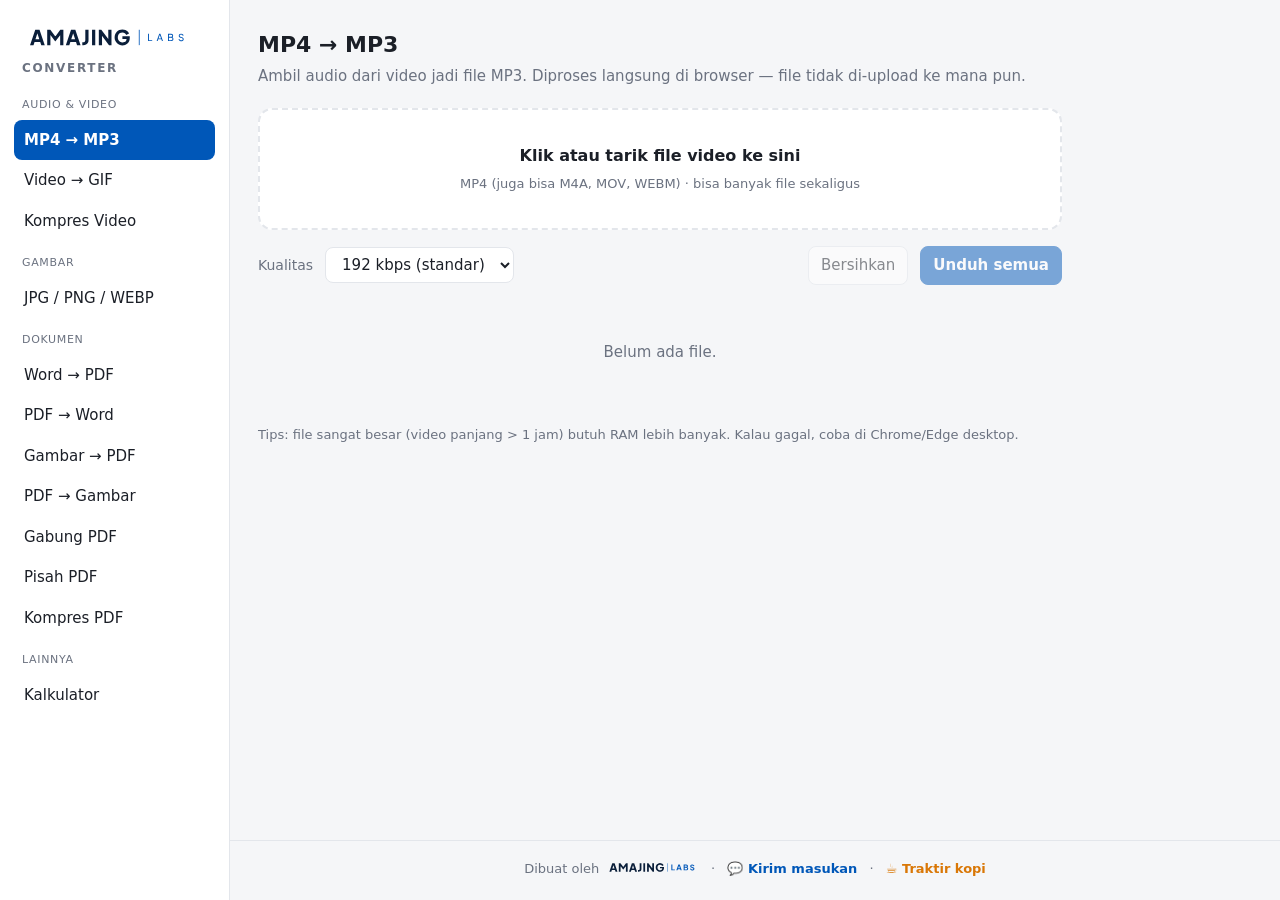
==== index.html @ 1dfc16f1 "Footer: tautan "Traktir kopi" ke Saweria Co-Authored-By: Claude Opus 5.5 <noreply@anthropic.com>" ====
<!doctype html>
<html lang="id">
<head>
<meta charset="utf-8">
<meta name="viewport" content="width=device-width, initial-scale=1">
<title>Amajing Converter</title>
<meta name="description" content="Converter file di browser: video, audio, gambar, PDF, Word, dan kalkulator. File tidak di-upload ke mana pun.">
<link rel="manifest" href="manifest.webmanifest">
<link rel="icon" href="brand/ikon.svg" type="image/svg+xml">
<link rel="icon" href="brand/favicon-32.png" sizes="32x32" type="image/png">
<link rel="apple-touch-icon" href="brand/apple-touch-icon.png">
<meta name="theme-color" content="#0B1F3A">
<meta name="mobile-web-app-capable" content="yes">
<meta name="apple-mobile-web-app-capable" content="yes">
<meta name="apple-mobile-web-app-title" content="Amajing Converter">
<meta name="apple-mobile-web-app-status-bar-style" content="black">
<script src="lib/lame.min.js"></script>
<script src="lib/gifenc.js"></script>
<style>
  :root{
    --bg:#f5f6f8; --panel:#ffffff; --ink:#1b1f27; --muted:#6b7280; --line:#e3e6eb;
    --accent:#0057B8; --accent-ink:#fff; --ok:#16a34a; --err:#dc2626; --soft:#eaf2fc;
  }
  @media (prefers-color-scheme: dark){
    :root{ --bg:#111418; --panel:#1a1e24; --ink:#e7e9ee; --muted:#9aa3b2; --line:#2a3039;
      --accent:#5AA9FF; --accent-ink:#0B1F3A; --ok:#4ade80; --err:#f87171; --soft:#1f2838; }
  }
  *{box-sizing:border-box}
  [hidden]{display:none !important}
  body{margin:0;background:var(--bg);color:var(--ink);font:15px/1.5 system-ui,-apple-system,"Segoe UI",Roboto,sans-serif}
  .app{display:grid;grid-template-columns:230px minmax(0,1fr);min-height:100vh}
  nav{background:var(--panel);border-right:1px solid var(--line);padding:20px 14px}
  .brand{display:block;margin:2px 8px 20px;text-decoration:none}
  .brand img{display:block;width:170px;height:auto}
  .brand span{display:block;margin-top:6px;font-size:12px;font-weight:600;letter-spacing:.14em;text-transform:uppercase;color:var(--muted)}
  /* logo navy di tema terang, logo putih di tema gelap */
  .logo-dark{display:none !important}
  @media (prefers-color-scheme: dark){
    .logo-light{display:none !important}
    .brand .logo-dark{display:block !important}
    .foot .logo-dark{display:inline !important}
  }
  .foot .logo-inline{height:17px;width:auto;vertical-align:-3px;margin-left:6px}
  nav .group{font-size:11px;text-transform:uppercase;letter-spacing:.06em;color:var(--muted);margin:14px 8px 6px}
  nav button{display:block;width:100%;text-align:left;border:0;background:none;color:var(--ink);
    padding:9px 10px;border-radius:8px;font:inherit;cursor:pointer}
  nav button:hover{background:var(--soft)}
  nav button.active{background:var(--accent);color:var(--accent-ink);font-weight:600}
  main{padding:28px;max-width:860px;width:100%}
  .content{display:flex;flex-direction:column;min-height:100vh;min-width:0}
  .foot{margin-top:auto;padding:18px 16px 22px;text-align:center;font-size:13px;color:var(--muted);border-top:1px solid var(--line)}
  .foot strong{color:var(--ink);font-weight:600}
  .foot .dot{margin:0 8px}
  .foot a{color:var(--accent);text-decoration:none;font-weight:600;white-space:nowrap}
  .foot a:hover{text-decoration:underline}
  .foot a.support{color:#D97706}
  .install-btn{font:inherit;font-weight:600;color:var(--accent);background:none;border:0;padding:0;cursor:pointer;white-space:nowrap}
  .install-btn:hover{text-decoration:underline}
  .install-help{max-width:420px;margin:10px auto 0;padding:10px 14px;border:1px solid var(--line);border-radius:10px;background:var(--panel);color:var(--ink);text-align:left;font-size:13px;line-height:1.5}
  h2{margin:0 0 4px;font-size:22px}
  .sub{color:var(--muted);margin:0 0 20px}
  .drop{display:block;border:2px dashed var(--line);border-radius:14px;background:var(--panel);padding:34px 20px;text-align:center;cursor:pointer;transition:.15s}
  .drop:hover,.drop.over{border-color:var(--accent);background:var(--soft)}
  .drop strong{display:block;font-size:16px;margin-bottom:4px}
  .drop span{color:var(--muted);font-size:13px}
  .opts{display:flex;flex-wrap:wrap;gap:12px;align-items:center;margin:16px 0}
  .opts label{color:var(--muted);font-size:14px}
  select,.btn{font:inherit;border-radius:8px;border:1px solid var(--line);background:var(--panel);color:var(--ink);padding:7px 12px}
  .btn{cursor:pointer;text-decoration:none;display:inline-block}
  .btn.primary{background:var(--accent);border-color:var(--accent);color:var(--accent-ink);font-weight:600}
  .btn:disabled{opacity:.5;cursor:default}
  .spacer{flex:1}
  .list{display:flex;flex-direction:column;gap:10px}
  .item{background:var(--panel);border:1px solid var(--line);border-radius:12px;padding:12px 14px}
  .row{display:flex;gap:10px;align-items:center;flex-wrap:wrap}
  .name{font-weight:600;word-break:break-all;flex:1;min-width:160px}
  .meta{color:var(--muted);font-size:13px}
  .status{font-size:13px}
  .status.ok{color:var(--ok)} .status.err{color:var(--err)}
  .bar{height:6px;background:var(--line);border-radius:4px;overflow:hidden;margin-top:8px}
  .bar i{display:block;height:100%;width:0;background:var(--accent);transition:width .2s}
  .thumb{width:56px;height:56px;object-fit:cover;border-radius:8px;background:var(--line);flex:none}
  .thumb:not([src]),.thumb[src=""]{visibility:hidden}
  .grid{display:grid;grid-template-columns:repeat(auto-fill,minmax(150px,1fr));gap:12px;margin-top:14px}
  .card{background:var(--panel);border:1px solid var(--line);border-radius:12px;padding:8px;display:flex;flex-direction:column;gap:6px}
  .card img{width:100%;aspect-ratio:3/4;object-fit:contain;background:var(--line);border-radius:6px}
  .card .row{justify-content:space-between}
  .card .btn{padding:4px 10px;font-size:13px}
  /* Word → PDF */
  .toolbar{display:flex;flex-wrap:wrap;gap:4px;background:var(--panel);border:1px solid var(--line);border-radius:10px;padding:6px;margin-bottom:12px;position:sticky;top:0;z-index:2}
  .toolbar button{font:inherit;font-size:14px;min-width:34px;height:32px;border:0;border-radius:6px;background:none;color:var(--ink);cursor:pointer}
  .toolbar button:hover{background:var(--soft)}
  .toolbar .sep{width:1px;background:var(--line);margin:4px 2px}
  .paperwrap{background:#c9ccd2;border-radius:12px;padding:20px 0;overflow-x:auto}
  .paper{background:#fff;color:#000;margin:0 auto;box-shadow:0 2px 10px rgba(0,0,0,.18);min-height:200px;outline:none;max-width:calc(100% - 24px)}
  .paper:empty::before{content:attr(data-placeholder);color:#9aa0a6}
  .doc{font-size:12pt;line-height:1.4;color:#000;word-wrap:break-word}
  .doc p{margin:0 0 8pt}
  .doc table{border-collapse:collapse;max-width:100%}
  .doc td,.doc th{vertical-align:top;padding:2pt 5pt}
  .doc td p,.doc th p{margin:0}
  .doc table:not([style]) td,.doc table:not([style]) th{border:1px solid #444} /* tabel dari .docx tak bawa garis */
  .doc img{max-width:100%;height:auto}
  .doc .pagebreak{break-after:page;height:0;border-top:2px dashed #9aa0a6;margin:14px 0;position:relative}
  .doc .pagebreak::after{content:'pemisah halaman';position:absolute;top:-9px;left:50%;transform:translateX(-50%);background:#fff;color:#9aa0a6;font:11px system-ui;padding:0 6px}
  #printRoot{display:none}
  @media print{
    body > *:not(#printRoot){display:none !important}
    body{background:#fff !important}
    #printRoot{display:block}
    #printRoot .pagebreak{border:0;margin:0}
    #printRoot .pagebreak::after{display:none}
  }
  /* Kalkulator */
  .calc-wrap{display:flex;flex-wrap:wrap;gap:20px;align-items:flex-start}
  .calc{width:100%;max-width:380px;background:var(--panel);border:1px solid var(--line);border-radius:18px;padding:16px}
  .calc-screen{background:var(--bg);border-radius:12px;padding:14px 16px;margin-bottom:14px;text-align:right;min-height:104px;display:flex;flex-direction:column;justify-content:flex-end;overflow:hidden}
  .calc-expr{color:var(--muted);font-size:17px;min-height:24px;word-break:break-all}
  .calc-res{font-size:40px;font-weight:600;line-height:1.15;word-break:break-all;font-variant-numeric:tabular-nums}
  .calc-res.err{font-size:20px;color:var(--err)}
  .calc-keys{display:grid;grid-template-columns:repeat(4,1fr);gap:8px}
  .calc-keys button{font:inherit;font-size:22px;height:62px;border-radius:12px;border:1px solid var(--line);background:var(--panel);color:var(--ink);cursor:pointer;transition:background .1s}
  .calc-keys button:hover{background:var(--soft)}
  .calc-keys button:active{transform:scale(.97)}
  .calc-keys .op{color:var(--accent);font-weight:600;background:var(--soft)}
  .calc-keys .fn{color:var(--muted)}
  .calc-keys .eq{background:var(--accent);color:var(--accent-ink);border-color:var(--accent);font-weight:700}
  .calc-hist{flex:1;min-width:220px;max-width:380px}
  .calc-hist h3{font-size:14px;margin:4px 0 8px;color:var(--muted);font-weight:600;display:flex;justify-content:space-between;align-items:center}
  .calc-hist ul{list-style:none;margin:0;padding:0;display:flex;flex-direction:column;gap:6px}
  .calc-hist li button{width:100%;text-align:right;font:inherit;background:var(--panel);border:1px solid var(--line);border-radius:10px;padding:8px 12px;color:var(--ink);cursor:pointer}
  .calc-hist li button:hover{background:var(--soft)}
  .calc-hist li small{display:block;color:var(--muted);font-size:12px}
  .num{font:inherit;border:1px solid var(--line);border-radius:8px;padding:7px 8px;background:var(--panel);color:var(--ink);width:80px}
  input[type=range]{accent-color:var(--accent);width:120px}
  audio{width:100%;margin-top:8px;height:36px}
  .note{color:var(--muted);font-size:13px;margin-top:22px}
  .empty{color:var(--muted);text-align:center;padding:40px 0}
  @media (max-width:700px){
    .app{grid-template-columns:minmax(0,1fr)}
    nav{border-right:0;border-bottom:1px solid var(--line);padding:14px 16px}
    nav .group{display:none}
    nav .tools{display:flex;gap:6px;overflow-x:auto}
    nav button{width:auto;white-space:nowrap}
    main{padding:20px 16px}
  }
</style>
</head>
<body>
<div class="app">
  <nav>
    <h1 style="margin:0"><a class="brand" href="#" title="Amajing Converter">
      <img class="logo-light" src="brand/logo.svg" alt="Amajing Labs">
      <img class="logo-dark" src="brand/logo-gelap.svg" alt="Amajing Labs">
      <span>Converter</span>
    </a></h1>
    <div class="tools" id="toolNav"></div>
  </nav>
  <div class="content">
    <main id="view"></main>
    <footer class="foot">
      Dibuat oleh<img class="logo-inline logo-light" src="brand/logo-kecil.svg" alt="Amajing Labs"><img class="logo-inline logo-dark" src="brand/logo-kecil-gelap.svg" alt="Amajing Labs">
      <span class="dot">·</span>
      <a href="https://forms.gle/fZAtNMCwKqhQhgpKA" target="_blank" rel="noopener">💬 Kirim masukan</a>
      <span class="dot">·</span>
      <a class="support" href="https://saweria.co/amajinglabs" target="_blank" rel="noopener">☕ Traktir kopi</a>
      <span class="install-wrap" id="installWrap" hidden>
        <span class="dot">·</span>
        <button type="button" class="install-btn" id="installBtn">📲 Instal aplikasi</button>
      </span>
      <div class="install-help" id="installHelp" hidden></div>
    </footer>
  </div>
</div>

<script>
/* ============================================================
   Registry converter — tambah converter baru di array TOOLS.
   Tiap tool: { id, name, group, render(el) }
   ============================================================ */
const TOOLS = [
  { id: 'mp4-mp3', name: 'MP4 → MP3', group: 'Audio & Video', render: renderMp4ToMp3 },
  { id: 'video-gif', name: 'Video → GIF', group: 'Audio & Video', render: renderVideoToGif },
  { id: 'kompres-video', name: 'Kompres Video', group: 'Audio & Video', render: renderVideoCompress },
  { id: 'gambar', name: 'JPG / PNG / WEBP', group: 'Gambar', render: renderImageConvert },
  { id: 'word-pdf', name: 'Word → PDF', group: 'Dokumen', render: renderWordToPdf },
  { id: 'pdf-word', name: 'PDF → Word', group: 'Dokumen', render: renderPdfToWord },
  { id: 'gambar-pdf', name: 'Gambar → PDF', group: 'Dokumen', render: renderImageToPdf },
  { id: 'pdf-gambar', name: 'PDF → Gambar', group: 'Dokumen', render: renderPdfToImage },
  { id: 'gabung-pdf', name: 'Gabung PDF', group: 'Dokumen', render: renderMergePdf },
  { id: 'pisah-pdf', name: 'Pisah PDF', group: 'Dokumen', render: renderSplitPdf },
  { id: 'kompres-pdf', name: 'Kompres PDF', group: 'Dokumen', render: renderCompressPdf },
  { id: 'kalkulator', name: 'Kalkulator', group: 'Lainnya', render: renderCalculator },
];

const nav = document.getElementById('toolNav');
const view = document.getElementById('view');

function openTool(id){
  const t = TOOLS.find(x => x.id === id) || TOOLS[0];
  nav.querySelectorAll('button').forEach(b => b.classList.toggle('active', b.dataset.id === t.id));
  // di HP menu alat berupa baris geser → geser ke alat yang aktif
  const act = nav.querySelector('button.active');
  if (act && nav.scrollWidth > nav.clientWidth) nav.scrollLeft = act.offsetLeft - (nav.clientWidth - act.offsetWidth) / 2;
  view.innerHTML = '';
  t.render(view);
  try { location.hash = t.id; } catch(e){}
}
let lastGroup = null;
TOOLS.forEach(t => {
  if (t.group !== lastGroup){
    const g = document.createElement('div');
    g.className = 'group'; g.textContent = t.group;
    nav.appendChild(g); lastGroup = t.group;
  }
  const b = document.createElement('button');
  b.textContent = t.name; b.dataset.id = t.id;
  b.onclick = () => openTool(t.id);
  nav.appendChild(b);
});

/* ---------- util ---------- */
const fmtSize = n => n < 1048576 ? (n/1024).toFixed(0)+' KB' : (n/1048576).toFixed(1)+' MB';
const fmtTime = s => { s = Math.round(s); return Math.floor(s/60)+':'+String(s%60).padStart(2,'0'); };
const tick = () => new Promise(r => setTimeout(r, 0));
const esc = s => s.replace(/[&<>"]/g, c => ({'&':'&amp;','<':'&lt;','>':'&gt;','"':'&quot;'}[c]));

function floatToInt16(f){
  const out = new Int16Array(f.length);
  for (let i = 0; i < f.length; i++){
    const s = Math.max(-1, Math.min(1, f[i]));
    out[i] = s < 0 ? s * 0x8000 : s * 0x7FFF;
  }
  return out;
}

/* ============================================================
   MP4 → MP3  (semua proses di browser, file tidak di-upload)
   ============================================================ */
async function videoToMp3(file, kbps, onProgress){
  const data = await file.arrayBuffer();
  const Ctx = window.AudioContext || window.webkitAudioContext;
  const ctx = new Ctx({ sampleRate: 44100 });
  let audio;
  try { audio = await ctx.decodeAudioData(data); }
  catch(e){ throw new Error('Tidak bisa membaca audio (video tanpa suara atau codec tidak didukung).'); }
  finally { ctx.close(); }

  const channels = Math.min(2, audio.numberOfChannels);
  const enc = new lamejs.Mp3Encoder(channels, audio.sampleRate, kbps);
  const L = floatToInt16(audio.getChannelData(0));
  const R = channels === 2 ? floatToInt16(audio.getChannelData(1)) : null;
  const BLOCK = 1152, parts = [];

  for (let i = 0; i < L.length; i += BLOCK){
    const buf = R ? enc.encodeBuffer(L.subarray(i, i+BLOCK), R.subarray(i, i+BLOCK))
                  : enc.encodeBuffer(L.subarray(i, i+BLOCK));
    if (buf.length) parts.push(new Uint8Array(buf));
    if ((i / BLOCK) % 300 === 0){ onProgress(i / L.length); await tick(); }
  }
  const end = enc.flush();
  if (end.length) parts.push(new Uint8Array(end));
  onProgress(1);
  return { blob: new Blob(parts, { type: 'audio/mpeg' }), duration: audio.duration };
}

function renderMp4ToMp3(el){
  el.innerHTML = `
    <h2>MP4 → MP3</h2>
    <p class="sub">Ambil audio dari video jadi file MP3. Diproses langsung di browser — file tidak di-upload ke mana pun.</p>
    <label class="drop" id="drop">
      <input type="file" id="pick" accept="video/*,.mp4,.m4a,.mov,.webm" multiple hidden>
      <strong>Klik atau tarik file video ke sini</strong>
      <span>MP4 (juga bisa M4A, MOV, WEBM) · bisa banyak file sekaligus</span>
    </label>
    <div class="opts">
      <label for="kbps">Kualitas</label>
      <select id="kbps">
        <option value="128">128 kbps (kecil)</option>
        <option value="192" selected>192 kbps (standar)</option>
        <option value="256">256 kbps</option>
        <option value="320">320 kbps (terbaik)</option>
      </select>
      <span class="spacer"></span>
      <button class="btn" id="clear" disabled>Bersihkan</button>
      <button class="btn primary" id="all" disabled>Unduh semua</button>
    </div>
    <div class="list" id="list"><div class="empty">Belum ada file.</div></div>
    <p class="note">Tips: file sangat besar (video panjang &gt; 1 jam) butuh RAM lebih banyak. Kalau gagal, coba di Chrome/Edge desktop.</p>`;

  const $ = s => el.querySelector(s);
  const drop = $('#drop'), pick = $('#pick'), list = $('#list');
  const results = []; // {name, url}
  let queue = Promise.resolve();

  const refreshButtons = () => {
    $('#all').disabled = results.length === 0;
    $('#clear').disabled = list.querySelector('.item') === null;
  };

  function addFiles(files){
    const kbps = +$('#kbps').value;
    if (list.querySelector('.empty')) list.innerHTML = '';
    for (const f of files){
      const outName = f.name.replace(/\.[^.]+$/, '') + '.mp3';
      const item = document.createElement('div');
      item.className = 'item';
      item.innerHTML = `
        <div class="row">
          <div class="name">${esc(f.name)}</div>
          <span class="meta">${fmtSize(f.size)}</span>
          <span class="status">Menunggu…</span>
        </div>
        <div class="bar"><i></i></div>`;
      list.appendChild(item);
      const status = item.querySelector('.status'), bar = item.querySelector('.bar i');

      queue = queue.then(async () => {
        status.textContent = 'Memproses…';
        try {
          const { blob, duration } = await videoToMp3(f, kbps, p => {
            bar.style.width = (p*100).toFixed(1) + '%';
            status.textContent = 'Memproses… ' + Math.round(p*100) + '%';
          });
          const url = URL.createObjectURL(blob);
          results.push({ name: outName, url });
          item.querySelector('.bar').remove();
          status.className = 'status ok';
          status.textContent = '✓ Selesai';
          item.querySelector('.meta').textContent = fmtTime(duration) + ' · ' + fmtSize(blob.size);
          const a = document.createElement('a');
          a.className = 'btn primary'; a.href = url; a.download = outName; a.textContent = 'Unduh MP3';
          item.querySelector('.row').appendChild(a);
          const player = document.createElement('audio');
          player.controls = true; player.src = url; player.preload = 'none';
          item.appendChild(player);
        } catch(e){
          status.className = 'status err';
          status.textContent = '✗ ' + e.message;
          bar.parentElement.remove();
        }
        refreshButtons();
      });
    }
    refreshButtons();
  }

  pick.onchange = () => { addFiles(pick.files); pick.value = ''; };
  ['dragenter','dragover'].forEach(ev => drop.addEventListener(ev, e => { e.preventDefault(); drop.classList.add('over'); }));
  ['dragleave','drop'].forEach(ev => drop.addEventListener(ev, e => { e.preventDefault(); drop.classList.remove('over'); }));
  drop.addEventListener('drop', e => addFiles(e.dataTransfer.files));

  $('#all').onclick = async () => {
    for (const r of results){
      const a = document.createElement('a'); a.href = r.url; a.download = r.name;
      document.body.appendChild(a); a.click(); a.remove();
      await new Promise(res => setTimeout(res, 400));
    }
  };
  $('#clear').onclick = () => {
    results.forEach(r => URL.revokeObjectURL(r.url));
    results.length = 0;
    list.innerHTML = '<div class="empty">Belum ada file.</div>';
    refreshButtons();
  };
}

/* ============================================================
   Video → GIF  (ambil frame lewat <video> + canvas, encode pakai gifenc)
   ============================================================ */
function renderVideoToGif(el){
  el.innerHTML = `
    <h2>Video → GIF</h2>
    <p class="sub">Potong bagian video lalu jadikan GIF animasi. Diproses di browser — tidak di-upload.</p>
    <label class="drop" id="drop">
      <input type="file" id="pick" accept="video/*" hidden>
      <strong>Klik atau tarik satu video ke sini</strong>
      <span>MP4, WEBM, MOV · paling pas untuk potongan pendek (≤ 15 detik)</span>
    </label>
    <div id="editor" hidden>
      <video id="vid" controls muted playsinline style="width:100%;max-height:360px;background:#000;border-radius:12px;margin-top:16px"></video>
      <div class="meta" id="vinfo"></div>
      <div class="opts">
        <label for="start">Mulai</label>
        <input type="number" id="start" min="0" step="0.1" value="0" class="num">
        <button class="btn" id="setStart" title="Ambil dari posisi video sekarang">⏱ dari video</button>
        <label for="end">Selesai</label>
        <input type="number" id="end" min="0" step="0.1" value="5" class="num">
        <button class="btn" id="setEnd" title="Ambil dari posisi video sekarang">⏱ dari video</button>
        <span class="meta" id="durInfo"></span>
      </div>
      <div class="opts">
        <label for="fps">FPS</label>
        <select id="fps">
          <option value="8">8</option>
          <option value="10">10</option>
          <option value="12" selected>12</option>
          <option value="15">15</option>
          <option value="20">20</option>
        </select>
        <label for="width">Lebar</label>
        <select id="width">
          <option value="240">240 px</option>
          <option value="320">320 px</option>
          <option value="480" selected>480 px</option>
          <option value="640">640 px</option>
          <option value="800">800 px</option>
        </select>
        <label for="loop">Ulang</label>
        <select id="loop">
          <option value="0" selected>Terus-menerus</option>
          <option value="-1">Sekali saja</option>
        </select>
        <span class="spacer"></span>
        <button class="btn primary" id="make">Buat GIF</button>
        <button class="btn" id="cancel" hidden>Batal</button>
      </div>
      <div class="bar" id="bar" hidden><i></i></div>
      <div id="out"></div>
    </div>
    <p class="note">Ukuran GIF cepat membesar: makin panjang durasi, makin tinggi FPS, dan makin lebar gambar, makin besar file-nya. Untuk dibagikan di chat, 3–8 detik di 480 px / 12 FPS biasanya pas.</p>`;

  const $ = s => el.querySelector(s);
  const drop = $('#drop'), pick = $('#pick'), vid = $('#vid'), out = $('#out');
  let srcUrl = null, gifUrl = null, cancelled = false, srcName = 'video';
  const MAX_FRAMES = 600;

  const estimate = () => {
    const d = Math.max(0, +$('#end').value - +$('#start').value);
    const frames = Math.ceil(d * +$('#fps').value);
    $('#durInfo').textContent = `${d.toFixed(1)} dtk · ${frames} frame` + (frames > MAX_FRAMES ? ' (terlalu banyak!)' : '');
  };

  function loadVideo(file){
    if (!file || !file.type.startsWith('video/')) return;
    if (srcUrl) URL.revokeObjectURL(srcUrl);
    srcUrl = URL.createObjectURL(file);
    srcName = file.name.replace(/\.[^.]+$/, '');
    vid.src = srcUrl;
    out.innerHTML = '';
    $('#editor').hidden = false;
    vid.onloadedmetadata = () => {
      $('#vinfo').textContent = `${file.name} · ${vid.videoWidth}×${vid.videoHeight} · ${fmtTime(vid.duration)}`;
      $('#start').value = 0;
      $('#end').value = Math.min(5, vid.duration).toFixed(1);
      $('#start').max = $('#end').max = vid.duration.toFixed(1);
      estimate();
    };
    vid.onerror = () => { $('#vinfo').innerHTML = '<span class="status err">✗ Video tidak bisa diputar di browser ini.</span>'; };
  }

  const seek = t => new Promise((res, rej) => {
    const ok = () => { vid.removeEventListener('seeked', ok); res(); };
    vid.addEventListener('seeked', ok);
    vid.currentTime = t;
    setTimeout(() => { vid.removeEventListener('seeked', ok); res(); }, 3000); // jaga-jaga
  });

  async function makeGif(){
    const start = Math.max(0, +$('#start').value);
    const end = Math.min(vid.duration, +$('#end').value);
    const fps = +$('#fps').value;
    if (!(end > start)){ out.innerHTML = '<p class="status err">✗ Waktu selesai harus lebih besar dari waktu mulai.</p>'; return; }
    const frames = Math.ceil((end - start) * fps);
    if (frames > MAX_FRAMES){ out.innerHTML = `<p class="status err">✗ ${frames} frame terlalu banyak (maks ${MAX_FRAMES}). Perpendek durasi atau turunkan FPS.</p>`; return; }

    const w = Math.min(+$('#width').value, vid.videoWidth) & ~1;
    const h = Math.round(vid.videoHeight * w / vid.videoWidth);
    const cv = document.createElement('canvas'); cv.width = w; cv.height = h;
    const g = cv.getContext('2d', { willReadFrequently: true });
    const { GIFEncoder, quantize, applyPalette } = gifenc;
    const gif = GIFEncoder();
    const delay = Math.round(1000 / fps);
    const repeat = +$('#loop').value;

    cancelled = false; vid.pause();
    $('#make').hidden = true; $('#cancel').hidden = false;
    const bar = $('#bar'); bar.hidden = false; bar.firstElementChild.style.width = '0';
    out.innerHTML = '<p class="meta">Mengambil frame…</p>';

    for (let i = 0; i < frames && !cancelled; i++){
      await seek(start + i / fps);
      g.drawImage(vid, 0, 0, w, h);
      const { data } = g.getImageData(0, 0, w, h);
      const palette = quantize(data, 256);
      const index = applyPalette(data, palette);
      gif.writeFrame(index, w, h, { palette, delay, repeat });
      bar.firstElementChild.style.width = ((i+1) / frames * 100).toFixed(1) + '%';
      out.innerHTML = `<p class="meta">Frame ${i+1} / ${frames}</p>`;
      if (i % 4 === 0) await tick();
    }
    $('#make').hidden = false; $('#cancel').hidden = true; bar.hidden = true;
    if (cancelled){ out.innerHTML = '<p class="meta">Dibatalkan.</p>'; return; }

    gif.finish();
    const blob = new Blob([gif.bytes()], { type: 'image/gif' });
    if (gifUrl) URL.revokeObjectURL(gifUrl);
    gifUrl = URL.createObjectURL(blob);
    const name = srcName + '.gif';
    out.innerHTML = `
      <div class="item" style="margin-top:14px">
        <div class="row">
          <div class="name">${esc(name)}</div>
          <span class="meta">${w}×${h} · ${frames} frame · ${fmtSize(blob.size)}</span>
          <a class="btn primary" href="${gifUrl}" download="${esc(name)}">Unduh GIF</a>
        </div>
        <img src="${gifUrl}" alt="Hasil GIF" style="max-width:100%;margin-top:10px;border-radius:8px">
      </div>`;
  }

  pick.onchange = () => { loadVideo(pick.files[0]); pick.value = ''; };
  ['dragenter','dragover'].forEach(ev => drop.addEventListener(ev, e => { e.preventDefault(); drop.classList.add('over'); }));
  ['dragleave','drop'].forEach(ev => drop.addEventListener(ev, e => { e.preventDefault(); drop.classList.remove('over'); }));
  drop.addEventListener('drop', e => loadVideo(e.dataTransfer.files[0]));
  $('#setStart').onclick = () => { $('#start').value = vid.currentTime.toFixed(1); estimate(); };
  $('#setEnd').onclick = () => { $('#end').value = vid.currentTime.toFixed(1); estimate(); };
  ['#start', '#end', '#fps'].forEach(s => $(s).addEventListener('input', estimate));
  $('#make').onclick = makeGif;
  $('#cancel').onclick = () => { cancelled = true; };
}

/* ============================================================
   Kompres Video  (Mediabunny + WebCodecs → MP4 H.264/AAC, dimuat saat dibutuhkan)
   ============================================================ */
function renderVideoCompress(el){
  el.innerHTML = `
    <h2>Kompres Video</h2>
    <p class="sub">Perkecil ukuran file video — atur target ukuran (mis. untuk WhatsApp/email) atau kualitas. Diproses di browser — tidak di-upload.</p>
    <label class="drop" id="drop">
      <input type="file" id="pick" accept="video/*" hidden>
      <strong>Klik atau tarik satu video ke sini</strong>
      <span>MP4, MOV, WEBM, MKV · hasil selalu MP4 (H.264 + AAC)</span>
    </label>
    <div id="panel" hidden>
      <p class="meta" id="info" style="margin:14px 0 0"></p>
      <div class="opts">
        <label for="mode">Cara</label>
        <select id="mode">
          <option value="size" selected>Target ukuran file</option>
          <option value="quality">Pilih kualitas</option>
        </select>
        <span id="sizeBox"><input type="number" id="target" class="num" min="1" step="1" value="16"> <span class="meta">MB</span></span>
        <select id="quality" hidden>
          <option value="QUALITY_HIGH">Tinggi</option>
          <option value="QUALITY_MEDIUM" selected>Sedang</option>
          <option value="QUALITY_LOW">Rendah</option>
          <option value="QUALITY_VERY_LOW">Sangat rendah</option>
        </select>
      </div>
      <div class="opts">
        <label for="res">Resolusi</label>
        <select id="res">
          <option value="0">Asli</option>
          <option value="1080">1080p</option>
          <option value="720" selected>720p</option>
          <option value="480">480p</option>
          <option value="360">360p</option>
        </select>
        <label for="fps">FPS</label>
        <select id="fps">
          <option value="0" selected>Asli</option>
          <option value="30">30</option>
          <option value="24">24</option>
        </select>
        <label for="aud">Suara</label>
        <select id="aud">
          <option value="128000" selected>Normal (128 kbps)</option>
          <option value="64000">Hemat (64 kbps)</option>
          <option value="0">Hapus suara</option>
        </select>
        <span class="spacer"></span>
        <button class="btn primary" id="go">Kompres</button>
        <button class="btn" id="cancel" hidden>Batal</button>
      </div>
      <p class="meta" id="est"></p>
      <div class="bar" id="bar" hidden><i></i></div>
      <div id="out"></div>
    </div>
    <p class="note">Target ukuran adalah perkiraan — hasil bisa sedikit meleset. Batas umum: WhatsApp ±16 MB untuk kirim cepat (dokumen sampai 2 GB), email ±20–25 MB. Butuh Chrome/Edge terbaru (pakai akselerasi hardware, jauh lebih cepat dari durasi video).</p>`;

  const $ = s => el.querySelector(s);
  const drop = $('#drop'), pick = $('#pick'), out = $('#out');
  let file = null, meta = null, conv = null, resultUrl = null;

  const opts = () => ({
    mode: $('#mode').value, targetMB: +$('#target').value, quality: $('#quality').value,
    res: +$('#res').value, fps: +$('#fps').value, audBps: +$('#aud').value,
  });

  // ukuran keluaran (genap), sisi pendek dibatasi ke resolusi pilihan
  function outDims(res){
    let { w, h } = meta;
    const short = Math.min(w, h);
    if (res && short > res){ const k = res / short; w *= k; h *= k; }
    return { w: Math.round(w / 2) * 2, h: Math.round(h / 2) * 2 };
  }
  function videoBitrate(o){
    const total = o.targetMB * 8e6 * 0.95 / meta.duration; // sisakan 5% untuk kontainer
    return Math.round(total - (meta.hasAudio ? o.audBps : 0));
  }
  function updateEstimate(){
    if (!meta) return;
    const o = opts();
    $('#sizeBox').hidden = o.mode !== 'size'; $('#quality').hidden = o.mode !== 'quality';
    const d = outDims(o.res);
    let txt = `Hasil: ${d.w}×${d.h}`;
    if (o.mode === 'size'){
      const vb = videoBitrate(o);
      if (vb < 150000) txt += ' · ⚠ target terlalu kecil untuk durasi ini — naikkan MB atau turunkan resolusi';
      else txt += ` · bitrate video ±${(vb/1e6).toFixed(2)} Mbps`;
      if (o.targetMB * 1048576 >= file.size) txt += ' · target ≥ ukuran asli, tidak perlu dikompres';
    }
    $('#est').textContent = txt;
  }

  async function openVideo(f){
    if (!f) return;
    file = f; meta = null; out.innerHTML = '';
    $('#panel').hidden = false; $('#go').disabled = true; $('#est').textContent = '';
    if (!window.VideoEncoder){ $('#info').innerHTML = '<span class="status err">✗ Browser ini belum mendukung kompres video. Pakai Chrome atau Edge terbaru.</span>'; return; }
    $('#info').textContent = 'Membaca video…';
    try {
      await loadScript('lib/mediabunny.min.js');
      const MB = Mediabunny;
      const input = new MB.Input({ source: new MB.BlobSource(f), formats: MB.ALL_FORMATS });
      const vt = await input.getPrimaryVideoTrack();
      if (!vt) throw new Error('Tidak ada trek video.');
      const at = await input.getPrimaryAudioTrack();
      const duration = await input.computeDuration();
      meta = { w: vt.displayWidth, h: vt.displayHeight, duration, hasAudio: !!at };
      const mbps = (f.size * 8 / duration / 1e6).toFixed(1);
      $('#info').textContent = `${f.name} · ${meta.w}×${meta.h} · ${fmtTime(duration)} · ${fmtSize(f.size)} (±${mbps} Mbps)` + (at ? '' : ' · tanpa suara');
      $('#target').value = Math.max(1, Math.min(16, Math.floor(f.size / 1048576 / 2) || 1));
      $('#go').disabled = false;
      updateEstimate();
    } catch(e){
      $('#info').innerHTML = `<span class="status err">✗ Video tidak bisa dibaca: ${esc(e.message || String(e))}</span>`;
    }
  }

  async function compress(){
    const o = opts(), MB = Mediabunny;
    if (o.mode === 'size' && videoBitrate(o) < 150000){ updateEstimate(); return; }
    const d = outDims(o.res);
    const audio = o.audBps ? { codec: 'aac', bitrate: o.audBps, forceTranscode: true } : { discard: true };
    const bar = $('#bar');

    async function encodeOnce(bitrate, label){
      const input = new MB.Input({ source: new MB.BlobSource(file), formats: MB.ALL_FORMATS });
      const output = new MB.Output({ format: new MB.Mp4OutputFormat({ fastStart: 'in-memory' }), target: new MB.BufferTarget() });
      const video = { codec: 'avc', forceTranscode: true, width: d.w, height: d.h, fit: 'fill', bitrate };
      if (o.mode === 'size') video.bitrateMode = 'constant'; // lebih patuh ke target ukuran
      if (o.fps) video.frameRate = o.fps;
      try {
        conv = await MB.Conversion.init({ input, output, video, audio });
        if (!conv.isValid){
          const why = conv.discardedTracks.map(t => t.reason).join(', ');
          throw new Error('Format ini tidak bisa diproses di browser ini (' + why + ').');
        }
        conv.onProgress = p => {
          bar.firstElementChild.style.width = (p * 100).toFixed(1) + '%';
          out.innerHTML = `<p class="meta">${label} ${Math.round(p * 100)}%</p>`;
        };
        await conv.execute();
        return new Blob([output.target.buffer], { type: 'video/mp4' });
      } finally { conv = null; if (input.dispose) input.dispose(); }
    }

    $('#go').hidden = true; $('#cancel').hidden = false;
    bar.hidden = false; bar.firstElementChild.style.width = '0';
    out.innerHTML = '<p class="meta">Menyiapkan…</p>';
    const t0 = performance.now();
    try {
      let blob;
      if (o.mode === 'size'){
        const targetBytes = o.targetMB * 1048576;
        let vb = videoBitrate(o);
        blob = await encodeOnce(vb, 'Mengompres…');
        if (blob.size > targetBytes * 1.03){
          // encoder melebihi target → koreksi bitrate video lalu ulangi sekali
          const audioBytes = meta.hasAudio && o.audBps ? o.audBps * meta.duration / 8 : 0;
          const vidBytes = Math.max(1, blob.size - audioBytes);
          vb = Math.round(vb * (targetBytes * 0.95 - audioBytes) / vidBytes);
          if (vb >= 100000) blob = await encodeOnce(vb, 'Hasil masih di atas target, mengulang…');
        }
      } else {
        blob = await encodeOnce(MB[o.quality], 'Mengompres…');
      }
      if (resultUrl) URL.revokeObjectURL(resultUrl);
      resultUrl = URL.createObjectURL(blob);
      const name = file.name.replace(/\.[^.]+$/, '') + '-kompres.mp4';
      const diff = Math.round((blob.size / file.size - 1) * 100);
      const secs = ((performance.now() - t0) / 1000).toFixed(1);
      out.innerHTML = `
        <div class="item" style="margin-top:14px">
          <div class="row">
            <div class="name">${esc(name)}</div>
            <span class="meta">${d.w}×${d.h} · ${fmtSize(file.size)} → ${fmtSize(blob.size)} (${diff > 0 ? '+' : ''}${diff}%) · ${secs} dtk</span>
            <a class="btn primary" href="${resultUrl}" download="${esc(name)}">Unduh MP4</a>
          </div>
          ${diff >= 0 ? '<p class="status err" style="margin:6px 0 0">Hasil tidak lebih kecil — video asli sudah efisien. Coba resolusi atau kualitas lebih rendah.</p>'
            : o.mode === 'size' && blob.size > o.targetMB * 1048576 * 1.03 ? `<p class="status err" style="margin:6px 0 0">Masih di atas target ${o.targetMB} MB — turunkan resolusi lalu coba lagi.</p>` : ''}
          <video src="${resultUrl}" controls playsinline style="width:100%;max-height:360px;background:#000;border-radius:8px;margin-top:10px"></video>
        </div>`;
    } catch(e){
      out.innerHTML = e instanceof MB.ConversionCanceledError || /cancel/i.test(e && e.name || '')
        ? '<p class="meta">Dibatalkan.</p>'
        : `<p class="status err">✗ ${esc(e.message || String(e))}</p>`;
    } finally {
      $('#go').hidden = false; $('#cancel').hidden = true; bar.hidden = true;
    }
  }

  pick.onchange = () => { openVideo(pick.files[0]); pick.value = ''; };
  ['dragenter','dragover'].forEach(ev => drop.addEventListener(ev, e => { e.preventDefault(); drop.classList.add('over'); }));
  ['dragleave','drop'].forEach(ev => drop.addEventListener(ev, e => { e.preventDefault(); drop.classList.remove('over'); }));
  drop.addEventListener('drop', e => openVideo(e.dataTransfer.files[0]));
  ['#mode', '#target', '#quality', '#res', '#fps', '#aud'].forEach(s => $(s).addEventListener('input', updateEstimate));
  $('#go').onclick = compress;
  $('#cancel').onclick = () => { if (conv) conv.cancel(); };
}

/* ============================================================
   Gambar: JPG / PNG / WEBP  (pakai canvas, semua di browser)
   ============================================================ */
const IMG_FORMATS = {
  jpg:  { mime: 'image/jpeg', ext: 'jpg',  lossy: true },
  png:  { mime: 'image/png',  ext: 'png',  lossy: false },
  webp: { mime: 'image/webp', ext: 'webp', lossy: true },
};

/* ---- HEIC / HEIF (foto iPhone & Samsung mode "efisiensi tinggi") ---- */
const isHeicName = f => /\.(heic|heif|hif)$/i.test(f.name || '') || /^image\/hei[cf]/i.test(f.type || '');
const isImageFile = f => (f.type || '').startsWith('image/') || isHeicName(f);
async function looksLikeHeic(file){
  // isi file: "....ftyp" + merek heic/heix/mif1/msf1/hevc
  const h = new Uint8Array(await file.slice(0, 32).arrayBuffer());
  const s = String.fromCharCode(...h);
  return s.slice(4, 8) === 'ftyp' && /heic|heix|hevc|heim|heis|mif1|msf1/.test(s.slice(8));
}
let _heif = null;
async function getHeif(){
  if (!_heif){
    await loadScript('lib/libheif-bundle.js'); // libheif (LGPL) + decoder HEVC, dimuat hanya saat ada file HEIC
    _heif = Promise.resolve(libheif());
  }
  return _heif;
}
const _heicCache = new WeakMap(); // file → ImageBitmap (decode HEIC lambat, jadi disimpan selama halaman terbuka)
function decodeHeic(file){
  if (_heicCache.has(file)) return _heicCache.get(file);
  const p = (async () => {
    const lib = await getHeif();
    const dec = new lib.HeifDecoder();
    const imgs = dec.decode(new Uint8Array(await file.arrayBuffer()));
    if (!imgs || !imgs.length) throw new Error('File HEIC tidak bisa dibaca (rusak atau format tidak didukung).');
    const im = imgs.find(i => typeof i.is_primary === 'function' && i.is_primary()) || imgs[0];
    const w = im.get_width(), h = im.get_height();
    const out = await new Promise((res, rej) =>
      im.display({ data: new Uint8ClampedArray(w * h * 4), width: w, height: h },
        d => d ? res(d) : rej(new Error('Gagal membuka HEIC.'))));
    imgs.forEach(i => { try { i.free(); } catch(e){} });
    const bmp = await createImageBitmap(new ImageData(out.data, w, h));
    bmp._keep = true; // jangan di-close: dipakai ulang kalau pengaturan diubah
    return bmp;
  })();
  _heicCache.set(file, p);
  p.catch(() => _heicCache.delete(file));
  return p;
}

async function loadImage(file){
  // Safari bisa membuka HEIC sendiri; Chrome/Edge/Firefox belum → pakai libheif
  try { return await createImageBitmap(file, { imageOrientation: 'from-image' }); }
  catch(e){
    if (isHeicName(file) || await looksLikeHeic(file)) return decodeHeic(file);
    const url = URL.createObjectURL(file);
    try {
      const img = new Image(); img.src = url; await img.decode(); return img;
    } catch(e2){ throw new Error('Format gambar ini tidak didukung browser.'); }
    finally { URL.revokeObjectURL(url); }
  }
}

async function convertImage(file, { fmt, quality, maxSide }){
  const src = await loadImage(file);
  let w = src.width, h = src.height;
  if (maxSide && Math.max(w, h) > maxSide){
    const k = maxSide / Math.max(w, h); w = Math.round(w*k); h = Math.round(h*k);
  }
  const cv = document.createElement('canvas'); cv.width = w; cv.height = h;
  const g = cv.getContext('2d');
  const F = IMG_FORMATS[fmt];
  if (F.mime === 'image/jpeg'){ g.fillStyle = '#fff'; g.fillRect(0, 0, w, h); } // JPG tak punya transparansi
  g.imageSmoothingQuality = 'high';
  g.drawImage(src, 0, 0, w, h);
  if (src.close && !src._keep) src.close();
  const blob = await new Promise(r => cv.toBlob(r, F.mime, F.lossy ? quality/100 : undefined));
  if (!blob || blob.type !== F.mime) throw new Error('Browser ini tidak bisa membuat ' + fmt.toUpperCase() + '.');
  return { blob, w, h };
}

function renderImageConvert(el){
  el.innerHTML = `
    <h2>Konversi Gambar</h2>
    <p class="sub">Ubah gambar antar format JPG, PNG, dan WEBP — termasuk foto <b>HEIC</b> dari iPhone & Samsung jadi JPG — sekalian kecilkan ukurannya. Diproses di browser — tidak di-upload.</p>
    <label class="drop" id="drop">
      <input type="file" id="pick" accept="image/*,.heic,.heif" multiple hidden>
      <strong>Klik atau tarik gambar ke sini</strong>
      <span>JPG, PNG, WEBP, <b>HEIC/HEIF</b> (juga GIF, BMP, AVIF) · bisa banyak file sekaligus</span>
    </label>
    <div class="opts">
      <label for="fmt">Jadi</label>
      <select id="fmt">
        <option value="jpg">JPG</option>
        <option value="png">PNG</option>
        <option value="webp" selected>WEBP</option>
      </select>
      <label for="q">Kualitas</label>
      <input type="range" id="q" min="10" max="100" value="85">
      <span class="meta" id="qv">85%</span>
      <label for="max">Ukuran</label>
      <select id="max">
        <option value="0">Asli</option>
        <option value="3840">Maks 3840 px</option>
        <option value="1920">Maks 1920 px</option>
        <option value="1280">Maks 1280 px</option>
        <option value="800">Maks 800 px</option>
        <option value="512">Maks 512 px</option>
      </select>
    </div>
    <div class="opts">
      <span class="meta" id="hint"></span>
      <span class="spacer"></span>
      <button class="btn" id="clear" disabled>Bersihkan</button>
      <button class="btn primary" id="all" disabled>Unduh semua</button>
    </div>
    <div class="list" id="list"><div class="empty">Belum ada gambar.</div></div>
    <p class="note">Ubah format/kualitas/ukuran kapan saja — semua gambar di daftar otomatis dikonversi ulang. PNG selalu lossless (slider kualitas tidak berlaku). Gambar transparan yang dijadikan JPG akan diberi latar putih.</p>`;

  const $ = s => el.querySelector(s);
  const drop = $('#drop'), pick = $('#pick'), list = $('#list');
  const entries = []; // {file, item, url, name}
  let runId = 0;

  const opts = () => ({ fmt: $('#fmt').value, quality: +$('#q').value, maxSide: +$('#max').value });
  const refresh = () => {
    $('#all').disabled = !entries.some(e => e.url);
    $('#clear').disabled = entries.length === 0;
    const lossy = IMG_FORMATS[$('#fmt').value].lossy;
    $('#q').disabled = !lossy; $('#qv').style.opacity = lossy ? 1 : .4;
    $('#hint').textContent = entries.length ? entries.length + ' gambar' : '';
  };

  async function process(entry, myRun){
    const o = opts();
    const status = entry.item.querySelector('.status');
    status.className = 'status'; status.textContent = 'Memproses…';
    try {
      const { blob, w, h } = await convertImage(entry.file, o);
      if (myRun !== runId) return; // pengaturan sudah berubah lagi
      if (entry.url) URL.revokeObjectURL(entry.url);
      entry.url = URL.createObjectURL(blob);
      entry.name = entry.file.name.replace(/\.[^.]+$/, '') + '.' + IMG_FORMATS[o.fmt].ext;
      const diff = Math.round((blob.size / entry.file.size - 1) * 100);
      entry.item.querySelector('.thumb').src = entry.url;
      entry.item.querySelector('.meta').textContent =
        `${w}×${h} · ${fmtSize(entry.file.size)} → ${fmtSize(blob.size)} (${diff > 0 ? '+' : ''}${diff}%)`;
      status.className = 'status ok'; status.textContent = '✓ ' + o.fmt.toUpperCase();
      const a = entry.item.querySelector('a');
      a.href = entry.url; a.download = entry.name; a.hidden = false;
    } catch(e){
      status.className = 'status err'; status.textContent = '✗ ' + e.message;
      entry.item.querySelector('a').hidden = true; entry.url = null;
    }
    refresh();
  }

  async function processAll(){
    const myRun = ++runId;
    for (const e of entries){ if (myRun !== runId) return; await process(e, myRun); }
  }

  function addFiles(files){
    files = [...files].filter(isImageFile);
    if (!files.length) return;
    if (!entries.length) list.innerHTML = '';
    // foto HEIC biasanya ingin dijadikan JPG → pilih JPG otomatis selama format belum diubah sendiri
    if (!fmtTouched && files.some(isHeicName) && $('#fmt').value !== 'jpg'){
      $('#fmt').value = 'jpg'; refresh();
      if (entries.length) processAll();
    }
    const fresh = [];
    for (const f of files){
      const item = document.createElement('div');
      item.className = 'item';
      item.innerHTML = `
        <div class="row">
          <img class="thumb" alt="">
          <div style="flex:1;min-width:160px">
            <div class="name">${esc(f.name)}</div>
            <div class="meta">${fmtSize(f.size)}</div>
          </div>
          <span class="status">Menunggu…</span>
          <a class="btn primary" hidden>Unduh</a>
        </div>`;
      list.appendChild(item);
      const entry = { file: f, item, url: null, name: '' };
      entries.push(entry); fresh.push(entry);
    }
    refresh();
    const myRun = runId;
    (async () => { for (const e of fresh) await process(e, myRun); })();
  }

  pick.onchange = () => { addFiles(pick.files); pick.value = ''; };
  ['dragenter','dragover'].forEach(ev => drop.addEventListener(ev, e => { e.preventDefault(); drop.classList.add('over'); }));
  ['dragleave','drop'].forEach(ev => drop.addEventListener(ev, e => { e.preventDefault(); drop.classList.remove('over'); }));
  drop.addEventListener('drop', e => addFiles(e.dataTransfer.files));

  $('#q').oninput = () => { $('#qv').textContent = $('#q').value + '%'; };
  $('#q').onchange = processAll;
  let fmtTouched = false;
  $('#fmt').onchange = () => { fmtTouched = true; refresh(); processAll(); };
  $('#max').onchange = processAll;

  $('#all').onclick = async () => {
    for (const e of entries.filter(e => e.url)){
      const a = document.createElement('a'); a.href = e.url; a.download = e.name;
      document.body.appendChild(a); a.click(); a.remove();
      await new Promise(res => setTimeout(res, 400));
    }
  };
  $('#clear').onclick = () => {
    runId++;
    entries.forEach(e => e.url && URL.revokeObjectURL(e.url));
    entries.length = 0;
    list.innerHTML = '<div class="empty">Belum ada gambar.</div>';
    refresh();
  };
  refresh();
}

/* ============================================================
   Gambar → PDF  (PDF ditulis manual, gambar di-embed sebagai JPEG)
   ============================================================ */
const PAGE_SIZES = { a4: [595.28, 841.89], letter: [612, 792], f4: [609.45, 935.43] }; // pt

function buildPdf(pages){
  // pages: [{ w, h, x, y, dw, dh, jpg:Uint8Array, pw, ph }]  (satuan pt, y dari bawah)
  const te = new TextEncoder(), parts = [], offs = [];
  let len = 0;
  const push = x => { const b = typeof x === 'string' ? te.encode(x) : x; parts.push(b); len += b.length; };
  const obj = (n, body) => { offs[n] = len; push(n + ' 0 obj\n'); body(); push('\nendobj\n'); };
  const f = v => (+v).toFixed(2);

  push('%PDF-1.4\n%âãÏÓ\n');
  const kids = pages.map((_, i) => (3 + i*3) + ' 0 R').join(' ');
  obj(1, () => push('<< /Type /Catalog /Pages 2 0 R >>'));
  obj(2, () => push(`<< /Type /Pages /Kids [${kids}] /Count ${pages.length} >>`));
  pages.forEach((p, i) => {
    const pn = 3 + i*3, cn = pn + 1, im = pn + 2;
    obj(pn, () => push(`<< /Type /Page /Parent 2 0 R /MediaBox [0 0 ${f(p.w)} ${f(p.h)}] ` +
      `/Resources << /XObject << /Im0 ${im} 0 R >> >> /Contents ${cn} 0 R >>`));
    const s = `q ${f(p.dw)} 0 0 ${f(p.dh)} ${f(p.x)} ${f(p.y)} cm /Im0 Do Q`;
    obj(cn, () => push(`<< /Length ${s.length} >>\nstream\n${s}\nendstream`));
    obj(im, () => {
      push(`<< /Type /XObject /Subtype /Image /Width ${p.pw} /Height ${p.ph} /ColorSpace /DeviceRGB ` +
        `/BitsPerComponent 8 /Filter /DCTDecode /Length ${p.jpg.length} >>\nstream\n`);
      push(p.jpg); push('\nendstream');
    });
  });
  const size = 3 + pages.length*3, xref = len;
  let x = `xref\n0 ${size}\n0000000000 65535 f \n`;
  for (let i = 1; i < size; i++) x += String(offs[i]).padStart(10, '0') + ' 00000 n \n';
  push(x + `trailer\n<< /Size ${size} /Root 1 0 R >>\nstartxref\n${xref}\n%%EOF\n`);
  return new Blob(parts, { type: 'application/pdf' });
}

function renderImageToPdf(el){
  el.innerHTML = `
    <h2>Gambar → PDF</h2>
    <p class="sub">Gabungkan banyak gambar jadi satu file PDF, satu gambar per halaman. Diproses di browser — tidak di-upload.</p>
    <label class="drop" id="drop">
      <input type="file" id="pick" accept="image/*,.heic,.heif" multiple hidden>
      <strong>Klik atau tarik gambar ke sini</strong>
      <span>JPG, PNG, WEBP, HEIC, GIF, BMP · urutan bisa diatur setelah ditambahkan</span>
    </label>
    <div class="opts">
      <label for="size">Kertas</label>
      <select id="size">
        <option value="a4" selected>A4</option>
        <option value="f4">F4 / Folio</option>
        <option value="letter">Letter</option>
        <option value="fit">Sesuai gambar</option>
      </select>
      <label for="orient">Arah</label>
      <select id="orient">
        <option value="auto" selected>Otomatis</option>
        <option value="portrait">Tegak</option>
        <option value="landscape">Mendatar</option>
      </select>
      <label for="margin">Margin</label>
      <select id="margin">
        <option value="0">Tanpa</option>
        <option value="20" selected>Kecil</option>
        <option value="50">Besar</option>
      </select>
      <label for="qual">Kualitas</label>
      <select id="qual">
        <option value="3000,0.92">Tinggi</option>
        <option value="2000,0.82" selected>Sedang</option>
        <option value="1400,0.65">Kecil (hemat)</option>
      </select>
    </div>
    <div class="opts">
      <label for="fname">Nama file</label>
      <input id="fname" value="dokumen" style="font:inherit;border:1px solid var(--line);border-radius:8px;padding:7px 10px;background:var(--panel);color:var(--ink);width:180px">
      <span class="meta">.pdf</span>
      <span class="spacer"></span>
      <button class="btn" id="sort">Urutkan A–Z</button>
      <button class="btn" id="clear" disabled>Bersihkan</button>
      <button class="btn primary" id="make" disabled>Buat PDF</button>
    </div>
    <div id="out"></div>
    <div class="list" id="list"><div class="empty">Belum ada gambar.</div></div>
    <p class="note">Mode "Otomatis": gambar mendatar dapat halaman mendatar, gambar tegak dapat halaman tegak. Gambar transparan diberi latar putih.</p>`;

  const $ = s => el.querySelector(s);
  const drop = $('#drop'), pick = $('#pick'), list = $('#list'), out = $('#out');
  let items = []; // {file, thumb}
  let pdfUrl = null;
  let nameTouched = false; // nama file ikut gambar pertama sampai user mengetiknya sendiri
  $('#fname').oninput = () => { nameTouched = true; };

  function draw(){
    $('#make').disabled = items.length === 0;
    $('#clear').disabled = items.length === 0;
    $('#sort').disabled = items.length < 2;
    if (!nameTouched) $('#fname').value = items.length ? items[0].file.name.replace(/\.[^.]+$/, '') : 'dokumen';
    if (!items.length){ list.innerHTML = '<div class="empty">Belum ada gambar.</div>'; return; }
    list.innerHTML = '';
    items.forEach((it, i) => {
      const d = document.createElement('div');
      d.className = 'item';
      d.innerHTML = `
        <div class="row">
          <span class="meta" style="width:22px;text-align:right">${i+1}</span>
          <img class="thumb" src="${it.thumb}" alt="">
          <div style="flex:1;min-width:140px">
            <div class="name">${esc(it.file.name)}</div>
            <div class="meta">${fmtSize(it.file.size)}</div>
          </div>
          <button class="btn" data-a="up" ${i === 0 ? 'disabled' : ''} title="Naik">↑</button>
          <button class="btn" data-a="down" ${i === items.length-1 ? 'disabled' : ''} title="Turun">↓</button>
          <button class="btn" data-a="del" title="Hapus">✕</button>
        </div>`;
      d.querySelectorAll('button').forEach(b => b.onclick = () => {
        const a = b.dataset.a;
        if (a === 'up') [items[i-1], items[i]] = [items[i], items[i-1]];
        if (a === 'down') [items[i+1], items[i]] = [items[i], items[i+1]];
        if (a === 'del'){ URL.revokeObjectURL(it.thumb); items.splice(i, 1); }
        draw();
      });
      list.appendChild(d);
    });
  }

  function addFiles(files){
    for (const f of files){
      if (!isImageFile(f)) continue;
      const it = { file: f, thumb: URL.createObjectURL(f) };
      items.push(it);
      if (isHeicName(f)){
        // browser (selain Safari) tak bisa menampilkan HEIC → buat thumbnail kecil dari hasil decode
        it.thumb = '';
        decodeHeic(f).then(bmp => {
          const c = document.createElement('canvas'), k = 112 / Math.max(bmp.width, bmp.height);
          c.width = Math.round(bmp.width * k); c.height = Math.round(bmp.height * k);
          c.getContext('2d').drawImage(bmp, 0, 0, c.width, c.height);
          c.toBlob(b => { it.thumb = URL.createObjectURL(b); draw(); }, 'image/jpeg', 0.8);
        }).catch(() => {});
      }
    }
    draw();
  }

  async function makePdf(){
    const btn = $('#make'); btn.disabled = true;
    const [maxSide, q] = $('#qual').value.split(',').map(Number);
    const sizeKey = $('#size').value, orient = $('#orient').value, margin = +$('#margin').value;
    const pages = [], failed = [];
    for (let i = 0; i < items.length; i++){
      out.innerHTML = `<p class="meta">Memproses gambar ${i+1} dari ${items.length}…</p>`;
      await tick();
      try {
        const src = await loadImage(items[i].file);
        let pw = src.width, ph = src.height;
        if (Math.max(pw, ph) > maxSide){ const k = maxSide / Math.max(pw, ph); pw = Math.round(pw*k); ph = Math.round(ph*k); }
        const cv = document.createElement('canvas'); cv.width = pw; cv.height = ph;
        const g = cv.getContext('2d');
        g.fillStyle = '#fff'; g.fillRect(0, 0, pw, ph);
        g.imageSmoothingQuality = 'high'; g.drawImage(src, 0, 0, pw, ph);
        if (src.close) src.close();
        const blob = await new Promise(r => cv.toBlob(r, 'image/jpeg', q));
        const jpg = new Uint8Array(await blob.arrayBuffer());

        let w, h;
        if (sizeKey === 'fit'){
          // ukuran halaman = ukuran gambar (dianggap 150 dpi), tanpa rotasi
          const iw = src.width * 72/150, ih = src.height * 72/150;
          w = iw + margin*2; h = ih + margin*2;
        } else {
          [w, h] = PAGE_SIZES[sizeKey];
          const land = orient === 'landscape' || (orient === 'auto' && pw > ph);
          if (land) [w, h] = [h, w];
        }
        const k = Math.min((w - margin*2) / pw, (h - margin*2) / ph);
        const dw = pw*k, dh = ph*k;
        pages.push({ w, h, dw, dh, x: (w-dw)/2, y: (h-dh)/2, jpg, pw, ph });
      } catch(e){ failed.push(items[i].file.name); }
    }
    if (!pages.length){
      out.innerHTML = `<p class="status err">✗ Tidak ada gambar yang bisa dibaca.</p>`;
      btn.disabled = false; return;
    }
    const pdf = buildPdf(pages);
    if (pdfUrl) URL.revokeObjectURL(pdfUrl);
    pdfUrl = URL.createObjectURL(pdf);
    const name = ($('#fname').value.trim() || 'dokumen').replace(/[\\/:*?"<>|]/g, '_') + '.pdf';
    out.innerHTML = `
      <div class="item" style="margin-bottom:14px">
        <div class="row">
          <div class="name">📄 ${esc(name)}</div>
          <span class="meta">${pages.length} halaman · ${fmtSize(pdf.size)}</span>
          <a class="btn" href="${pdfUrl}" target="_blank" rel="noopener">Lihat</a>
          <a class="btn primary" href="${pdfUrl}" download="${esc(name)}">Unduh PDF</a>
        </div>
        ${failed.length ? `<div class="status err" style="margin-top:6px">✗ Dilewati (tidak terbaca): ${esc(failed.join(', '))}</div>` : ''}
      </div>`;
    btn.disabled = false;
  }

  pick.onchange = () => { addFiles(pick.files); pick.value = ''; };
  ['dragenter','dragover'].forEach(ev => drop.addEventListener(ev, e => { e.preventDefault(); drop.classList.add('over'); }));
  ['dragleave','drop'].forEach(ev => drop.addEventListener(ev, e => { e.preventDefault(); drop.classList.remove('over'); }));
  drop.addEventListener('drop', e => addFiles(e.dataTransfer.files));
  $('#sort').onclick = () => {
    items.sort((a, b) => a.file.name.localeCompare(b.file.name, 'id', { numeric: true }));
    draw();
  };
  $('#clear').onclick = () => {
    items.forEach(it => URL.revokeObjectURL(it.thumb)); items = [];
    out.innerHTML = ''; nameTouched = false; draw();
  };
  $('#make').onclick = makePdf;
  draw();
}

/* ============================================================
   PDF → Gambar  (render pakai pdf.js, ZIP pakai JSZip — dimuat saat dibutuhkan)
   ============================================================ */
const _scripts = {};
function loadScript(src){
  return _scripts[src] ||= new Promise((res, rej) => {
    const s = document.createElement('script');
    s.src = src; s.onload = res;
    s.onerror = () => { delete _scripts[src]; rej(new Error('Gagal memuat ' + src)); };
    document.head.appendChild(s);
  });
}
async function getPdfjs(){
  await loadScript('lib/pdf.min.js');
  // dibuka langsung dari file:// → Web Worker diblokir, jadi worker dijalankan di halaman
  if (location.protocol === 'file:') await loadScript('lib/pdf.worker.min.js');
  pdfjsLib.GlobalWorkerOptions.workerSrc = 'lib/pdf.worker.min.js';
  return pdfjsLib;
}

function parsePages(text, total){
  text = text.trim().toLowerCase();
  if (!text || text === 'semua') return [...Array(total)].map((_, i) => i + 1);
  const set = new Set();
  for (const part of text.split(/[,;\s]+/).filter(Boolean)){
    const m = part.match(/^(\d*)\s*-\s*(\d*)$/);
    if (m){
      const a = m[1] ? +m[1] : 1, b = m[2] ? +m[2] : total;
      for (let i = Math.max(1, a); i <= Math.min(total, b); i++) set.add(i);
    } else if (/^\d+$/.test(part)){
      const n = +part; if (n >= 1 && n <= total) set.add(n);
    } else throw new Error(`"${part}" bukan nomor halaman yang valid.`);
  }
  if (!set.size) throw new Error('Tidak ada halaman yang cocok.');
  return [...set].sort((a, b) => a - b);
}

function renderPdfToImage(el){
  el.innerHTML = `
    <h2>PDF → Gambar</h2>
    <p class="sub">Ubah tiap halaman PDF jadi gambar PNG, JPG, atau WEBP. Diproses di browser — tidak di-upload.</p>
    <label class="drop" id="drop">
      <input type="file" id="pick" accept="application/pdf,.pdf" hidden>
      <strong>Klik atau tarik satu file PDF ke sini</strong>
      <span>Semua halaman bisa dikonversi, atau pilih halaman tertentu</span>
    </label>
    <div id="panel" hidden>
      <p class="meta" id="info" style="margin:14px 0 0"></p>
      <div class="opts">
        <label for="fmt">Format</label>
        <select id="fmt">
          <option value="png">PNG</option>
          <option value="jpg" selected>JPG</option>
          <option value="webp">WEBP</option>
        </select>
        <label for="dpi">Resolusi</label>
        <select id="dpi">
          <option value="72">Rendah (72 dpi)</option>
          <option value="150" selected>Sedang (150 dpi)</option>
          <option value="200">Tinggi (200 dpi)</option>
          <option value="300">Cetak (300 dpi)</option>
        </select>
        <label for="pages">Halaman</label>
        <input id="pages" class="num" style="width:150px" placeholder="semua, mis. 1-3,5">
        <span class="spacer"></span>
        <button class="btn primary" id="go">Konversi</button>
        <button class="btn" id="cancel" hidden>Batal</button>
      </div>
      <div class="bar" id="bar" hidden><i></i></div>
      <div class="opts" id="zipRow" hidden>
        <span class="meta" id="sum"></span>
        <span class="spacer"></span>
        <button class="btn primary" id="zip">Unduh semua (ZIP)</button>
      </div>
      <div class="grid" id="grid"></div>
    </div>
    <p class="note">Halaman: kosongkan untuk semua halaman, atau tulis misalnya <b>1-3, 5, 8-</b> (8- artinya halaman 8 sampai akhir). 300 dpi cocok untuk dicetak tapi file-nya besar.</p>`;

  const $ = s => el.querySelector(s);
  const drop = $('#drop'), pick = $('#pick'), grid = $('#grid');
  let pdf = null, baseName = 'dokumen', results = [], cancelled = false;

  const clearResults = () => {
    results.forEach(r => URL.revokeObjectURL(r.url)); results = [];
    grid.innerHTML = ''; $('#zipRow').hidden = true;
  };

  async function openPdf(file){
    if (!file) return;
    if (file.type !== 'application/pdf' && !/\.pdf$/i.test(file.name)){
      $('#panel').hidden = false; $('#info').innerHTML = '<span class="status err">✗ File ini bukan PDF.</span>'; return;
    }
    cancelled = true; clearResults();
    $('#panel').hidden = false; $('#info').textContent = 'Membuka PDF…'; $('#go').disabled = true;
    try {
      const lib = await getPdfjs();
      if (pdf) pdf.destroy();
      pdf = await lib.getDocument({ data: new Uint8Array(await file.arrayBuffer()) }).promise;
      baseName = file.name.replace(/\.[^.]+$/, '');
      $('#info').textContent = `${file.name} · ${pdf.numPages} halaman · ${fmtSize(file.size)}`;
      $('#go').disabled = false;
    } catch(e){
      pdf = null;
      const msg = e && e.name === 'PasswordException' ? 'PDF ini dikunci password.' : 'PDF tidak bisa dibuka (rusak atau tidak didukung).';
      $('#info').innerHTML = `<span class="status err">✗ ${msg}</span>`;
    }
  }

  async function convert(){
    let pages;
    try { pages = parsePages($('#pages').value, pdf.numPages); }
    catch(e){ $('#sum').textContent = ''; $('#info').innerHTML = `<span class="status err">✗ ${esc(e.message)}</span> · ${pdf.numPages} halaman`; return; }
    clearResults();
    const F = IMG_FORMATS[$('#fmt').value], dpi = +$('#dpi').value;
    cancelled = false;
    $('#go').hidden = true; $('#cancel').hidden = false;
    const bar = $('#bar'); bar.hidden = false; bar.firstElementChild.style.width = '0';
    const pad = String(pdf.numPages).length;

    for (let i = 0; i < pages.length && !cancelled; i++){
      const n = pages[i];
      const page = await pdf.getPage(n);
      let scale = dpi / 72;
      const base = page.getViewport({ scale: 1 });
      const MAX_PX = 36e6; // batas aman ukuran canvas
      if (base.width * base.height * scale * scale > MAX_PX) scale = Math.sqrt(MAX_PX / (base.width * base.height));
      const vp = page.getViewport({ scale });
      const cv = document.createElement('canvas');
      cv.width = Math.floor(vp.width); cv.height = Math.floor(vp.height);
      const g = cv.getContext('2d');
      g.fillStyle = '#fff'; g.fillRect(0, 0, cv.width, cv.height);
      await page.render({ canvasContext: g, viewport: vp }).promise;
      page.cleanup();
      const blob = await new Promise(r => cv.toBlob(r, F.mime, F.lossy ? 0.9 : undefined));
      cv.width = cv.height = 0;
      const name = `${baseName}-hal-${String(n).padStart(pad, '0')}.${F.ext}`;
      const url = URL.createObjectURL(blob);
      results.push({ name, url, blob });
      const card = document.createElement('div');
      card.className = 'card';
      card.innerHTML = `
        <img src="${url}" alt="Halaman ${n}" loading="lazy">
        <div class="row"><span class="meta">Hal ${n} · ${fmtSize(blob.size)}</span>
        <a class="btn primary" href="${url}" download="${esc(name)}">Unduh</a></div>`;
      grid.appendChild(card);
      bar.firstElementChild.style.width = ((i+1) / pages.length * 100).toFixed(1) + '%';
      await tick();
    }
    $('#go').hidden = false; $('#cancel').hidden = true; bar.hidden = true;
    if (results.length){
      const total = results.reduce((s, r) => s + r.blob.size, 0);
      $('#sum').textContent = `${results.length} gambar · ${fmtSize(total)}` + (cancelled ? ' (dibatalkan)' : '');
      $('#zipRow').hidden = false;
    }
  }

  async function downloadZip(){
    const btn = $('#zip'); btn.disabled = true; const label = btn.textContent;
    try {
      btn.textContent = 'Menyiapkan ZIP…';
      await loadScript('lib/jszip.min.js');
      const zip = new JSZip();
      results.forEach(r => zip.file(r.name, r.blob));
      const blob = await zip.generateAsync({ type: 'blob' }); // gambar sudah terkompresi, tak perlu deflate
      const a = document.createElement('a');
      a.href = URL.createObjectURL(blob); a.download = baseName + '-gambar.zip';
      document.body.appendChild(a); a.click(); a.remove();
      setTimeout(() => URL.revokeObjectURL(a.href), 60000);
    } catch(e){ alert('Gagal membuat ZIP: ' + e.message); }
    btn.textContent = label; btn.disabled = false;
  }

  pick.onchange = () => { openPdf(pick.files[0]); pick.value = ''; };
  ['dragenter','dragover'].forEach(ev => drop.addEventListener(ev, e => { e.preventDefault(); drop.classList.add('over'); }));
  ['dragleave','drop'].forEach(ev => drop.addEventListener(ev, e => { e.preventDefault(); drop.classList.remove('over'); }));
  drop.addEventListener('drop', e => openPdf(e.dataTransfer.files[0]));
  $('#go').onclick = convert;
  $('#cancel').onclick = () => { cancelled = true; };
  $('#zip').onclick = downloadZip;
}

/* ============================================================
   Gabung PDF  (pdf-lib — halaman disalin utuh, teks tetap bisa dipilih)
   ============================================================ */
function renderMergePdf(el){
  el.innerHTML = `
    <h2>Gabung PDF</h2>
    <p class="sub">Satukan beberapa file PDF jadi satu. Atur urutan file dan pilih halaman tertentu kalau perlu. Diproses di browser — tidak di-upload.</p>
    <label class="drop" id="drop">
      <input type="file" id="pick" accept="application/pdf,.pdf" multiple hidden>
      <strong>Klik atau tarik file PDF ke sini</strong>
      <span>Bisa banyak file sekaligus · tambah lagi kapan saja</span>
    </label>
    <div class="opts">
      <label for="fname">Nama file</label>
      <input id="fname" class="num" style="width:180px" value="gabungan">
      <span class="meta">.pdf</span>
      <span class="spacer"></span>
      <button class="btn" id="sort">Urutkan A–Z</button>
      <button class="btn" id="clear" disabled>Bersihkan</button>
      <button class="btn primary" id="make" disabled>Gabung PDF</button>
    </div>
    <div id="out"></div>
    <div class="list" id="list"><div class="empty">Belum ada PDF.</div></div>
    <p class="note">Kolom halaman: kosongkan untuk semua halaman, atau tulis misalnya <b>1-3, 5, 8-</b>. Halaman disalin apa adanya, jadi teks dan kualitas tidak berubah. PDF yang dikunci password tidak bisa digabung.</p>`;

  const $ = s => el.querySelector(s);
  const drop = $('#drop'), pick = $('#pick'), list = $('#list'), out = $('#out');
  let items = []; // {file, bytes, pages, error, range}
  let resultUrl = null;

  const usable = () => items.filter(it => it.pages && !it.error);
  function draw(){
    $('#make').disabled = usable().length === 0 || items.some(it => it.pages === null);
    $('#clear').disabled = items.length === 0;
    $('#sort').disabled = items.length < 2;
    if (!items.length){ list.innerHTML = '<div class="empty">Belum ada PDF.</div>'; return; }
    list.innerHTML = '';
    items.forEach((it, i) => {
      const d = document.createElement('div');
      d.className = 'item';
      const state = it.error ? `<span class="status err">✗ ${esc(it.error)}</span>`
        : it.pages === null ? '<span class="status">Membaca…</span>'
        : `<span class="meta">${it.pages} hal · ${fmtSize(it.file.size)}</span>`;
      d.innerHTML = `
        <div class="row">
          <span class="meta" style="width:22px;text-align:right">${i+1}</span>
          <div style="flex:1;min-width:160px">
            <div class="name">📄 ${esc(it.file.name)}</div>
            ${state}
          </div>
          ${it.pages && !it.error ? `<input class="num" style="width:120px" placeholder="semua hal." value="${esc(it.range)}" title="Halaman yang diambil">` : ''}
          <button class="btn" data-a="up" ${i === 0 ? 'disabled' : ''} title="Naik">↑</button>
          <button class="btn" data-a="down" ${i === items.length-1 ? 'disabled' : ''} title="Turun">↓</button>
          <button class="btn" data-a="del" title="Hapus">✕</button>
        </div>`;
      const inp = d.querySelector('input');
      if (inp) inp.oninput = () => { it.range = inp.value; };
      d.querySelectorAll('button').forEach(b => b.onclick = () => {
        const a = b.dataset.a;
        if (a === 'up') [items[i-1], items[i]] = [items[i], items[i-1]];
        if (a === 'down') [items[i+1], items[i]] = [items[i], items[i+1]];
        if (a === 'del') items.splice(i, 1);
        draw();
      });
      list.appendChild(d);
    });
  }

  async function addFiles(files){
    const fresh = [...files].filter(f => f.type === 'application/pdf' || /\.pdf$/i.test(f.name))
      .map(file => ({ file, bytes: null, pages: null, error: null, range: '' }));
    if (!fresh.length) return;
    items.push(...fresh); out.innerHTML = ''; draw();
    try { await loadScript('lib/pdf-lib.min.js'); }
    catch(e){ fresh.forEach(it => it.error = 'Library PDF gagal dimuat'); draw(); return; }
    for (const it of fresh){
      try {
        it.bytes = new Uint8Array(await it.file.arrayBuffer());
        const doc = await PDFLib.PDFDocument.load(it.bytes, { ignoreEncryption: true });
        if (doc.isEncrypted) it.error = 'Dikunci password';
        it.pages = doc.getPageCount();
      } catch(e){ it.pages = 0; it.error = 'PDF rusak / tidak bisa dibaca'; }
      draw();
    }
  }

  async function merge(){
    const btn = $('#make'); btn.disabled = true;
    try {
      const plan = usable().map(it => {
        try { return { it, idx: parsePages(it.range, it.pages).map(n => n - 1) }; }
        catch(e){ throw new Error(`${it.file.name}: ${e.message}`); }
      });
      const merged = await PDFLib.PDFDocument.create();
      for (let k = 0; k < plan.length; k++){
        out.innerHTML = `<p class="meta">Menggabungkan file ${k+1} dari ${plan.length}…</p>`;
        await tick();
        const src = await PDFLib.PDFDocument.load(plan[k].it.bytes, { ignoreEncryption: true });
        const pages = await merged.copyPages(src, plan[k].idx);
        pages.forEach(p => merged.addPage(p));
      }
      const bytes = await merged.save();
      const blob = new Blob([bytes], { type: 'application/pdf' });
      if (resultUrl) URL.revokeObjectURL(resultUrl);
      resultUrl = URL.createObjectURL(blob);
      const name = ($('#fname').value.trim() || 'gabungan').replace(/[\\/:*?"<>|]/g, '_') + '.pdf';
      out.innerHTML = `
        <div class="item" style="margin-bottom:14px">
          <div class="row">
            <div class="name">📄 ${esc(name)}</div>
            <span class="meta">${plan.length} file · ${merged.getPageCount()} halaman · ${fmtSize(blob.size)}</span>
            <a class="btn" href="${resultUrl}" target="_blank" rel="noopener">Lihat</a>
            <a class="btn primary" href="${resultUrl}" download="${esc(name)}">Unduh PDF</a>
          </div>
        </div>`;
    } catch(e){
      out.innerHTML = `<p class="status err">✗ ${esc(e.message || String(e))}</p>`;
    }
    btn.disabled = false;
  }

  pick.onchange = () => { addFiles(pick.files); pick.value = ''; };
  ['dragenter','dragover'].forEach(ev => drop.addEventListener(ev, e => { e.preventDefault(); drop.classList.add('over'); }));
  ['dragleave','drop'].forEach(ev => drop.addEventListener(ev, e => { e.preventDefault(); drop.classList.remove('over'); }));
  drop.addEventListener('drop', e => addFiles(e.dataTransfer.files));
  $('#sort').onclick = () => { items.sort((a, b) => a.file.name.localeCompare(b.file.name, 'id', { numeric: true })); draw(); };
  $('#clear').onclick = () => { items = []; out.innerHTML = ''; draw(); };
  $('#make').onclick = merge;
  draw();
}

/* ============================================================
   Kompres PDF
   - mode "teks": foto JPEG di dalam PDF diperkecil & dikompres ulang (pdf-lib), teks tetap utuh
   - mode "gambar": tiap halaman dirender jadi JPEG (pdf.js) lalu disusun ulang — paling kecil
   ============================================================ */
const PDF_LEVELS = {
  ringan: { maxSide: 2000, q: 0.80, dpi: 150 },
  sedang: { maxSide: 1500, q: 0.65, dpi: 120 },
  kuat:   { maxSide: 1000, q: 0.50, dpi: 90 },
};

async function compressPdfImages(bytes, lvl, onProgress){
  const { PDFDocument, PDFName, PDFRawStream, PDFArray, PDFRef } = PDFLib;
  const doc = await PDFDocument.load(bytes, { ignoreEncryption: true });
  if (doc.isEncrypted) throw new Error('PDF ini dikunci password.');
  const ctx = doc.context;
  const N = n => PDFName.of(n);
  const look = o => o instanceof PDFRef ? ctx.lookup(o) : o;

  const isCmyk = cs => {
    cs = look(cs);
    if (!cs) return false;
    if (cs instanceof PDFName) return cs.toString() === '/DeviceCMYK';
    if (cs instanceof PDFArray){
      const kind = look(cs.get(0)); const s = kind && kind.toString();
      if (s === '/DeviceCMYK') return true;
      if (s === '/ICCBased'){ const icc = look(cs.get(1)); const n = icc && icc.dict && look(icc.dict.get(N('N'))); return n && n.toString() === '4'; }
      return s !== '/DeviceRGB' && s !== '/DeviceGray' && s !== '/CalRGB' && s !== '/CalGray'; // Indexed/Separation/dll: lewati
    }
    return false;
  };

  const targets = [];
  for (const [ref, obj] of ctx.enumerateIndirectObjects()){
    if (!(obj instanceof PDFRawStream)) continue;
    const d = obj.dict;
    if (String(d.get(N('Subtype'))) !== '/Image') continue;
    let f = look(d.get(N('Filter')));
    if (f instanceof PDFArray) f = f.size() === 1 ? look(f.get(0)) : null;
    if (String(f) !== '/DCTDecode') continue;
    if (d.get(N('ImageMask')) || d.get(N('Decode')) || isCmyk(d.get(N('ColorSpace')))) continue;
    targets.push([ref, obj]);
  }

  let replaced = 0, saved = 0;
  for (let i = 0; i < targets.length; i++){
    const [ref, obj] = targets[i];
    onProgress(i / targets.length, `Mengompres foto ${i+1} dari ${targets.length}…`);
    try {
      const bmp = await createImageBitmap(new Blob([obj.contents], { type: 'image/jpeg' }));
      let w = bmp.width, h = bmp.height;
      const k = Math.min(1, lvl.maxSide / Math.max(w, h));
      w = Math.max(1, Math.round(w * k)); h = Math.max(1, Math.round(h * k));
      const cv = document.createElement('canvas'); cv.width = w; cv.height = h;
      const g = cv.getContext('2d'); g.imageSmoothingQuality = 'high';
      g.drawImage(bmp, 0, 0, w, h); bmp.close();
      const nb = new Uint8Array(await (await new Promise(r => cv.toBlob(r, 'image/jpeg', lvl.q))).arrayBuffer());
      if (nb.length >= obj.contents.length * 0.9) continue; // tidak cukup hemat, biarkan aslinya
      const dict = { Type: 'XObject', Subtype: 'Image', Width: w, Height: h, ColorSpace: 'DeviceRGB', BitsPerComponent: 8, Filter: 'DCTDecode' };
      const smask = obj.dict.get(N('SMask'));
      if (smask) dict.SMask = smask;
      ctx.assign(ref, ctx.stream(nb, dict));
      saved += obj.contents.length - nb.length; replaced++;
    } catch(e){ /* gambar yang gagal didecode dibiarkan */ }
    if (i % 3 === 0) await tick();
  }
  onProgress(1, 'Menyimpan…');
  const out = await doc.save({ useObjectStreams: true });
  return { bytes: out, info: `${replaced} dari ${targets.length} foto dikompres` };
}

async function rasterizePdf(bytes, lvl, onProgress){
  const lib = await getPdfjs();
  const pdf = await lib.getDocument({ data: bytes }).promise;
  const pages = [];
  try {
    for (let n = 1; n <= pdf.numPages; n++){
      onProgress((n-1) / pdf.numPages, `Merender halaman ${n} dari ${pdf.numPages}…`);
      const page = await pdf.getPage(n);
      const base = page.getViewport({ scale: 1 });
      const vp = page.getViewport({ scale: lvl.dpi / 72 });
      const cv = document.createElement('canvas');
      cv.width = Math.floor(vp.width); cv.height = Math.floor(vp.height);
      const g = cv.getContext('2d'); g.fillStyle = '#fff'; g.fillRect(0, 0, cv.width, cv.height);
      await page.render({ canvasContext: g, viewport: vp }).promise;
      page.cleanup();
      const jpg = new Uint8Array(await (await new Promise(r => cv.toBlob(r, 'image/jpeg', lvl.q))).arrayBuffer());
      pages.push({ w: base.width, h: base.height, x: 0, y: 0, dw: base.width, dh: base.height, jpg, pw: cv.width, ph: cv.height });
      cv.width = cv.height = 0;
      await tick();
    }
  } finally { pdf.destroy(); }
  onProgress(1, 'Menyimpan…');
  return { bytes: buildPdf(pages), info: `${pages.length} halaman dijadikan gambar ${lvl.dpi} dpi` };
}

function renderCompressPdf(el){
  el.innerHTML = `
    <h2>Kompres PDF</h2>
    <p class="sub">Perkecil ukuran file PDF, misalnya untuk upload berkas atau kirim email. Diproses di browser — tidak di-upload.</p>
    <label class="drop" id="drop">
      <input type="file" id="pick" accept="application/pdf,.pdf" hidden>
      <strong>Klik atau tarik satu file PDF ke sini</strong>
      <span>Paling efektif untuk PDF hasil scan atau yang banyak fotonya</span>
    </label>
    <div id="panel" hidden>
      <p class="meta" id="info" style="margin:14px 0 0"></p>
      <div class="opts">
        <label for="mode">Mode</label>
        <select id="mode">
          <option value="teks" selected>Pertahankan teks (kompres foto)</option>
          <option value="gambar">Paling kecil (halaman jadi gambar)</option>
        </select>
        <label for="lvl">Tingkat</label>
        <select id="lvl">
          <option value="ringan">Ringan — kualitas tinggi</option>
          <option value="sedang" selected>Sedang</option>
          <option value="kuat">Kuat — file terkecil</option>
        </select>
        <span class="spacer"></span>
        <button class="btn primary" id="go">Kompres</button>
      </div>
      <div class="bar" id="bar" hidden><i></i></div>
      <div id="out"></div>
    </div>
    <p class="note"><b>Pertahankan teks:</b> teks tetap bisa dipilih/dicari, yang diperkecil hanya foto di dalamnya — PDF yang isinya teks saja hampir tidak berubah. <b>Paling kecil:</b> setiap halaman diubah jadi gambar — cocok untuk hasil scan, tapi teks tidak bisa lagi dipilih/dicari.</p>`;

  const $ = s => el.querySelector(s);
  const drop = $('#drop'), pick = $('#pick'), out = $('#out');
  let file = null, bytes = null, resultUrl = null;

  async function openPdf(f){
    if (!f) return;
    if (f.type !== 'application/pdf' && !/\.pdf$/i.test(f.name)){
      $('#panel').hidden = false; $('#info').innerHTML = '<span class="status err">✗ File ini bukan PDF.</span>'; return;
    }
    file = f; bytes = new Uint8Array(await f.arrayBuffer()); out.innerHTML = '';
    $('#panel').hidden = false; $('#go').disabled = false;
    $('#info').textContent = `${f.name} · ${fmtSize(f.size)}`;
  }

  async function run(){
    const mode = $('#mode').value, lvl = PDF_LEVELS[$('#lvl').value];
    const bar = $('#bar'), btn = $('#go');
    btn.disabled = true; bar.hidden = false; bar.firstElementChild.style.width = '0';
    const onProgress = (p, msg) => { bar.firstElementChild.style.width = (p*100).toFixed(1) + '%'; out.innerHTML = `<p class="meta">${msg}</p>`; };
    try {
      onProgress(0, 'Memuat…');
      let res;
      if (mode === 'teks'){
        await loadScript('lib/pdf-lib.min.js');
        res = await compressPdfImages(bytes.slice(), lvl, onProgress);
      } else {
        res = await rasterizePdf(bytes.slice(), lvl, onProgress);
      }
      const blob = res.bytes instanceof Blob ? res.bytes : new Blob([res.bytes], { type: 'application/pdf' });
      const diff = Math.round((blob.size / file.size - 1) * 100);
      const name = file.name.replace(/\.[^.]+$/, '') + '-kompres.pdf';
      if (resultUrl) URL.revokeObjectURL(resultUrl);
      resultUrl = URL.createObjectURL(blob);
      const hint = diff > -5
        ? (mode === 'teks'
            ? '<p class="status err" style="margin:6px 0 0">Hampir tidak berkurang — PDF ini kemungkinan isinya teks/vektor, atau fotonya sudah kecil. Coba mode "Paling kecil" kalau tidak masalah teksnya jadi gambar.</p>'
            : '<p class="status err" style="margin:6px 0 0">Tidak lebih kecil — PDF asli sudah efisien. Lebih baik pakai file aslinya.</p>')
        : '';
      out.innerHTML = `
        <div class="item" style="margin-top:14px">
          <div class="row">
            <div class="name">📄 ${esc(name)}</div>
            <span class="meta">${fmtSize(file.size)} → ${fmtSize(blob.size)} (${diff > 0 ? '+' : ''}${diff}%)</span>
            <a class="btn" href="${resultUrl}" target="_blank" rel="noopener">Lihat</a>
            <a class="btn primary" href="${resultUrl}" download="${esc(name)}">Unduh PDF</a>
          </div>
          <p class="meta" style="margin:6px 0 0">${esc(res.info)}</p>
          ${hint}
        </div>`;
    } catch(e){
      const msg = e && e.name === 'PasswordException' ? 'PDF ini dikunci password.' : (e.message || String(e));
      out.innerHTML = `<p class="status err">✗ ${esc(msg)}</p>`;
    }
    bar.hidden = true; btn.disabled = false;
  }

  pick.onchange = () => { openPdf(pick.files[0]); pick.value = ''; };
  ['dragenter','dragover'].forEach(ev => drop.addEventListener(ev, e => { e.preventDefault(); drop.classList.add('over'); }));
  ['dragleave','drop'].forEach(ev => drop.addEventListener(ev, e => { e.preventDefault(); drop.classList.remove('over'); }));
  drop.addEventListener('drop', e => openPdf(e.dataTransfer.files[0]));
  $('#go').onclick = run;
}

/* ============================================================
   Pisah PDF  (pdf-lib, halaman disalin utuh)
   ============================================================ */
// "1-3, 4-6, 8-" → [[1,2,3],[4,5,6],[8..akhir]]  (tiap bagian dipisah koma = 1 file)
function parseGroups(text, total){
  const groups = [];
  for (const part of text.split(/[,;]+/).map(s => s.trim()).filter(Boolean)){
    const m = part.match(/^(\d*)\s*-\s*(\d*)$/);
    let a, b;
    if (m){ a = m[1] ? +m[1] : 1; b = m[2] ? +m[2] : total; }
    else if (/^\d+$/.test(part)){ a = b = +part; }
    else throw new Error(`"${part}" bukan rentang halaman yang valid.`);
    if (a > b) [a, b] = [b, a];
    a = Math.max(1, a); b = Math.min(total, b);
    if (a > total || a > b) throw new Error(`"${part}" di luar jumlah halaman (${total}).`);
    groups.push([...Array(b - a + 1)].map((_, i) => a + i));
  }
  if (!groups.length) throw new Error('Tulis dulu rentang halamannya, mis. 1-3, 4-6.');
  return groups;
}

function renderSplitPdf(el){
  el.innerHTML = `
    <h2>Pisah PDF</h2>
    <p class="sub">Pecah satu PDF jadi beberapa file, atau ambil halaman tertentu saja. Diproses di browser — tidak di-upload.</p>
    <label class="drop" id="drop">
      <input type="file" id="pick" accept="application/pdf,.pdf" hidden>
      <strong>Klik atau tarik satu file PDF ke sini</strong>
      <span>Halaman disalin utuh — teks dan kualitas tidak berubah</span>
    </label>
    <div id="panel" hidden>
      <p class="meta" id="info" style="margin:14px 0 0"></p>
      <div class="opts">
        <label for="mode">Cara</label>
        <select id="mode">
          <option value="each">Setiap halaman jadi file sendiri</option>
          <option value="groups" selected>Pisah per rentang halaman</option>
          <option value="every">Setiap N halaman</option>
          <option value="extract">Ambil halaman tertentu (1 file)</option>
          <option value="remove">Hapus halaman tertentu (1 file)</option>
        </select>
        <input id="arg" class="num" style="width:200px">
        <span class="spacer"></span>
        <button class="btn primary" id="go">Pisah</button>
      </div>
      <p class="meta" id="preview"></p>
      <div class="opts" id="zipRow" hidden>
        <span class="meta" id="sum"></span>
        <span class="spacer"></span>
        <button class="btn primary" id="zip">Unduh semua (ZIP)</button>
      </div>
      <div class="list" id="list"></div>
    </div>
    <p class="note">Contoh rentang: <b>1-3, 4-6, 7-</b> menghasilkan 3 file (halaman 1–3, 4–6, dan 7 sampai akhir). Untuk "ambil"/"hapus", tulis misalnya <b>1, 3, 5-7</b>.</p>`;

  const $ = s => el.querySelector(s);
  const drop = $('#drop'), pick = $('#pick'), list = $('#list');
  let src = null, total = 0, baseName = 'dokumen', results = [];

  const HINTS = {
    each: ['', 'tidak perlu diisi'],
    groups: ['1-3, 4-6, 7-', 'rentang, pisahkan dengan koma'],
    every: ['2', 'jumlah halaman per file'],
    extract: ['1, 3, 5-7', 'halaman yang diambil'],
    remove: ['2, 4', 'halaman yang dihapus'],
  };

  // hasilkan daftar grup halaman sesuai cara yang dipilih
  function plan(){
    const mode = $('#mode').value, arg = $('#arg').value.trim();
    const all = [...Array(total)].map((_, i) => i + 1);
    if (mode === 'each') return all.map(n => [n]);
    if (mode === 'groups') return parseGroups(arg, total);
    if (mode === 'every'){
      const n = parseInt(arg, 10);
      if (!(n >= 1)) throw new Error('Isi jumlah halaman per file, mis. 2.');
      const g = []; for (let i = 0; i < total; i += n) g.push(all.slice(i, i + n)); return g;
    }
    if (!arg) throw new Error(`Tulis halaman yang ${mode === 'extract' ? 'diambil' : 'dihapus'}, mis. 1, 3, 5-7.`);
    const picked = parsePages(arg, total);
    if (mode === 'extract') return [picked];
    const keep = all.filter(n => !picked.includes(n));
    if (!keep.length) throw new Error('Semua halaman terhapus — sisakan minimal satu.');
    return [keep];
  }
  const label = g => g.length === 1 ? `hal ${g[0]}` : (g[g.length-1] - g[0] === g.length - 1 ? `hal ${g[0]}-${g[g.length-1]}` : `${g.length} hal`);

  function updatePreview(){
    if (!src) return;
    const mode = $('#mode').value, [ph, title] = HINTS[mode];
    $('#arg').placeholder = ph; $('#arg').title = title; $('#arg').hidden = mode === 'each';
    try {
      const g = plan();
      $('#preview').textContent = `Hasil: ${g.length} file — ` + g.slice(0, 8).map(label).join(', ') + (g.length > 8 ? ', …' : '');
      $('#go').disabled = false;
    } catch(e){
      // belum diisi → petunjuk biasa; sudah diisi tapi salah → merah
      $('#preview').innerHTML = $('#arg').value.trim() ? `<span class="status err">${esc(e.message)}</span>` : esc(e.message);
      $('#go').disabled = true;
    }
  }

  async function openPdf(f){
    if (!f) return;
    results = []; list.innerHTML = ''; $('#zipRow').hidden = true;
    $('#panel').hidden = false; $('#go').disabled = true;
    if (f.type !== 'application/pdf' && !/\.pdf$/i.test(f.name)){ $('#info').innerHTML = '<span class="status err">✗ File ini bukan PDF.</span>'; return; }
    $('#info').textContent = 'Membaca PDF…';
    try {
      await loadScript('lib/pdf-lib.min.js');
      src = await PDFLib.PDFDocument.load(new Uint8Array(await f.arrayBuffer()), { ignoreEncryption: true });
      if (src.isEncrypted){ src = null; throw new Error('PDF ini dikunci password.'); }
      total = src.getPageCount();
      baseName = f.name.replace(/\.[^.]+$/, '');
      $('#info').textContent = `${f.name} · ${total} halaman · ${fmtSize(f.size)}`;
      updatePreview();
    } catch(e){
      src = null;
      $('#info').innerHTML = `<span class="status err">✗ ${esc(e.message.includes('password') ? e.message : 'PDF rusak / tidak bisa dibaca.')}</span>`;
    }
  }

  async function split(){
    let groups;
    try { groups = plan(); } catch(e){ updatePreview(); return; }
    const btn = $('#go'); btn.disabled = true;
    results.forEach(r => URL.revokeObjectURL(r.url)); results = []; list.innerHTML = ''; $('#zipRow').hidden = true;
    const pad = String(total).length, p = n => String(n).padStart(pad, '0');
    for (let i = 0; i < groups.length; i++){
      const g = groups[i];
      $('#preview').textContent = `Membuat file ${i+1} dari ${groups.length}…`;
      const doc = await PDFLib.PDFDocument.create();
      (await doc.copyPages(src, g.map(n => n - 1))).forEach(pg => doc.addPage(pg));
      const blob = new Blob([await doc.save()], { type: 'application/pdf' });
      const mode = $('#mode').value;
      const suffix = mode === 'extract' ? 'pilihan' : mode === 'remove' ? 'sudah-dihapus' : g.length === 1 ? `hal-${p(g[0])}` : label(g).startsWith('hal ') ? `hal-${p(g[0])}-${p(g[g.length-1])}` : `bagian-${i+1}`;
      const name = `${baseName}-${suffix}.pdf`;
      const url = URL.createObjectURL(blob);
      results.push({ name, url, blob });
      const item = document.createElement('div');
      item.className = 'item';
      item.innerHTML = `
        <div class="row">
          <div class="name">📄 ${esc(name)}</div>
          <span class="meta">${g.length} hal · ${fmtSize(blob.size)}</span>
          <a class="btn" href="${url}" target="_blank" rel="noopener">Lihat</a>
          <a class="btn primary" href="${url}" download="${esc(name)}">Unduh</a>
        </div>`;
      list.appendChild(item);
      if (i % 5 === 0) await tick();
    }
    $('#preview').textContent = '';
    $('#sum').textContent = `${results.length} file · ${fmtSize(results.reduce((s, r) => s + r.blob.size, 0))}`;
    $('#zipRow').hidden = results.length < 2;
    btn.disabled = false;
  }

  async function downloadZip(){
    const btn = $('#zip'), lbl = btn.textContent; btn.disabled = true; btn.textContent = 'Menyiapkan ZIP…';
    try {
      await loadScript('lib/jszip.min.js');
      const zip = new JSZip(); results.forEach(r => zip.file(r.name, r.blob));
      const a = document.createElement('a');
      a.href = URL.createObjectURL(await zip.generateAsync({ type: 'blob' }));
      a.download = baseName + '-pisah.zip';
      document.body.appendChild(a); a.click(); a.remove();
      setTimeout(() => URL.revokeObjectURL(a.href), 60000);
    } catch(e){ alert('Gagal membuat ZIP: ' + e.message); }
    btn.textContent = lbl; btn.disabled = false;
  }

  pick.onchange = () => { openPdf(pick.files[0]); pick.value = ''; };
  ['dragenter','dragover'].forEach(ev => drop.addEventListener(ev, e => { e.preventDefault(); drop.classList.add('over'); }));
  ['dragleave','drop'].forEach(ev => drop.addEventListener(ev, e => { e.preventDefault(); drop.classList.remove('over'); }));
  drop.addEventListener('drop', e => openPdf(e.dataTransfer.files[0]));
  $('#mode').onchange = () => { $('#arg').value = ''; updatePreview(); };
  $('#arg').oninput = updatePreview;
  $('#go').onclick = split;
  $('#zip').onclick = downloadZip;
}

/* ============================================================
   Word → PDF  (paste dari Word ke editor, simpan via dialog cetak → "Simpan sebagai PDF")
   ============================================================ */
const PAPERS = { a4: [210, 297], f4: [215, 330], letter: [216, 279] }; // mm
const MARGINS = { normal: 25.4, sempit: 12.7, lebar: 31.75 };         // mm
const FONTS = {
  word: '', times: '"Times New Roman", Times, serif', arial: 'Arial, Helvetica, sans-serif',
  calibri: 'Calibri, Carlito, "Segoe UI", sans-serif',
};

// bersihkan HTML hasil paste dari Word: buang script/komentar/kelas Mso, tapi pertahankan format
function cleanPastedHtml(html){
  const doc = new DOMParser().parseFromString(html, 'text/html');
  doc.querySelectorAll('script,style,meta,link,title,xml,iframe,object,embed,form,input,button').forEach(n => n.remove());
  const walker = doc.createTreeWalker(doc.body, NodeFilter.SHOW_COMMENT);
  const comments = []; while (walker.nextNode()) comments.push(walker.currentNode);
  comments.forEach(c => c.remove());
  let droppedImages = 0;
  const KEEP = new Set(['style', 'href', 'src', 'colspan', 'rowspan', 'align', 'width', 'height', 'border', 'alt']);
  for (const el of [...doc.body.querySelectorAll('*')]){
    if (el.tagName.includes(':')){ el.replaceWith(...el.childNodes); continue; } // <o:p>, <v:shape> dll
    for (const a of [...el.attributes]){
      if (!KEEP.has(a.name.toLowerCase())) el.removeAttribute(a.name);
    }
    const st = el.getAttribute('style');
    if (st){
      const kept = st.split(';').map(s => s.trim()).filter(s => s && !/^mso-|^tab-stops|^layout-grid/i.test(s));
      kept.length ? el.setAttribute('style', kept.join(';')) : el.removeAttribute('style');
    }
    if (el.tagName === 'A' && /^\s*javascript:/i.test(el.getAttribute('href') || '')) el.removeAttribute('href');
    if (el.tagName === 'IMG'){
      const src = el.getAttribute('src') || '';
      if (!/^(data:image\/|https?:)/i.test(src)){ el.remove(); droppedImages++; }
    }
  }
  return { html: doc.body.innerHTML, droppedImages };
}

function renderWordToPdf(el){
  el.innerHTML = `
    <h2>Word → PDF</h2>
    <p class="sub">Dua cara: <b>buka file .docx</b> langsung, atau salin isi dokumen dari Word (Ctrl+A, Ctrl+C) lalu tempel di kertas (Ctrl+V). Setelah itu simpan sebagai PDF.</p>
    <div class="opts">
      <input type="file" id="docx" accept=".docx,application/vnd.openxmlformats-officedocument.wordprocessingml.document" hidden>
      <button class="btn primary" id="openDocx">📂 Buka file .docx</button>
      <span class="meta">atau tarik file .docx ke kertas · atau tempel dari Word</span>
    </div>
    <div class="opts">
      <label for="paper">Kertas</label>
      <select id="paper"><option value="a4" selected>A4</option><option value="f4">F4 / Folio</option><option value="letter">Letter</option></select>
      <select id="orient"><option value="portrait" selected>Tegak</option><option value="landscape">Mendatar</option></select>
      <label for="margin">Margin</label>
      <select id="margin"><option value="normal" selected>Normal (2,54 cm)</option><option value="sempit">Sempit (1,27 cm)</option><option value="lebar">Lebar (3,17 cm)</option></select>
      <label for="font">Huruf</label>
      <select id="font"><option value="word" selected>Ikuti Word</option><option value="times">Times New Roman</option><option value="arial">Arial</option><option value="calibri">Calibri</option></select>
    </div>
    <div class="toolbar" id="tb">
      <button data-cmd="bold" title="Tebal (Ctrl+B)"><b>B</b></button>
      <button data-cmd="italic" title="Miring (Ctrl+I)"><i>I</i></button>
      <button data-cmd="underline" title="Garis bawah (Ctrl+U)"><u>U</u></button>
      <span class="sep"></span>
      <button data-cmd="formatBlock" data-val="H1" title="Judul besar">H1</button>
      <button data-cmd="formatBlock" data-val="H2" title="Judul">H2</button>
      <button data-cmd="formatBlock" data-val="P" title="Paragraf biasa">¶</button>
      <span class="sep"></span>
      <button data-cmd="insertUnorderedList" title="Daftar poin">• ≡</button>
      <button data-cmd="insertOrderedList" title="Daftar nomor">1. ≡</button>
      <span class="sep"></span>
      <button data-cmd="justifyLeft" title="Rata kiri">Kiri</button>
      <button data-cmd="justifyCenter" title="Rata tengah">Tengah</button>
      <button data-cmd="justifyRight" title="Rata kanan">Kanan</button>
      <button data-cmd="justifyFull" title="Rata kiri-kanan">Rata</button>
      <span class="sep"></span>
      <button data-act="break" title="Sisipkan pemisah halaman">⤓ Hal</button>
      <button data-cmd="removeFormat" title="Hapus format teks terpilih">⌫ Format</button>
      <button data-cmd="undo" title="Urungkan (Ctrl+Z)">↶</button>
      <button data-cmd="redo" title="Ulangi (Ctrl+Y)">↷</button>
    </div>
    <div class="paperwrap">
      <div class="paper doc" id="ed" contenteditable="true" spellcheck="false" data-placeholder="Tempel (Ctrl+V) isi dokumen Word di sini, atau ketik langsung…"></div>
    </div>
    <p class="meta" id="msg" style="min-height:1.5em;margin:8px 0 0"></p>
    <div class="opts">
      <label for="fname">Nama file</label>
      <input id="fname" class="num" style="width:200px" value="dokumen">
      <span class="meta">.pdf</span>
      <span class="spacer"></span>
      <button class="btn" id="clear">Kosongkan</button>
      <button class="btn primary" id="save">Simpan sebagai PDF</button>
    </div>
    <p class="note">Setelah klik <b>Simpan sebagai PDF</b>, jendela cetak terbuka: pilih <b>Tujuan → Simpan sebagai PDF</b>, lalu <b>Simpan</b>. Matikan <b>"Header dan footer"</b> di "Setelan lainnya" supaya tanggal/alamat web tidak ikut tercetak. Teks di PDF tetap bisa dipilih dan dicari. Gambar dari Word kadang tidak ikut ter-paste — kalau begitu, salin gambarnya satu per satu lalu tempel. Isi kertas tersimpan otomatis di browser ini.</p>`;

  const $ = s => el.querySelector(s);
  const ed = $('#ed'), msg = $('#msg');
  const DRAFT = 'wordpdf_draft_v1';

  // ukuran kertas di layar mengikuti pengaturan, supaya letak baris mirip hasil PDF
  function layout(){
    let [w, h] = PAPERS[$('#paper').value];
    if ($('#orient').value === 'landscape') [w, h] = [h, w];
    const m = MARGINS[$('#margin').value];
    ed.style.width = w + 'mm'; ed.style.minHeight = h + 'mm'; ed.style.padding = m + 'mm';
    ed.style.fontFamily = FONTS[$('#font').value] || 'Calibri, Carlito, "Segoe UI", sans-serif';
    ed.classList.toggle('force-font', $('#font').value !== 'word');
    saveDraft();
  }

  let saveTimer = null;
  function saveDraft(){
    clearTimeout(saveTimer);
    saveTimer = setTimeout(() => {
      try {
        localStorage.setItem(DRAFT, JSON.stringify({
          html: ed.innerHTML, name: $('#fname').value,
          opts: ['paper', 'orient', 'margin', 'font'].map(id => $('#' + id).value),
        }));
      } catch(e){}
    }, 400);
  }
  try {
    const d = JSON.parse(localStorage.getItem(DRAFT) || 'null');
    if (d){
      ed.innerHTML = d.html || ''; $('#fname').value = d.name || 'dokumen';
      ['paper', 'orient', 'margin', 'font'].forEach((id, i) => { if (d.opts && d.opts[i]) $('#' + id).value = d.opts[i]; });
      if (ed.textContent.trim()) msg.textContent = 'Draf terakhir dimuat.';
    }
  } catch(e){}

  function insertHtml(html){
    ed.focus();
    if (!document.execCommand('insertHTML', false, html)){
      const sel = getSelection();
      if (!sel.rangeCount) { ed.insertAdjacentHTML('beforeend', html); return; }
      const r = sel.getRangeAt(0); r.deleteContents();
      r.insertNode(r.createContextualFragment(html)); sel.collapseToEnd();
    }
  }

  ed.addEventListener('paste', e => {
    const cd = e.clipboardData; if (!cd) return;
    const html = cd.getData('text/html');
    const img = [...cd.files].find(f => f.type.startsWith('image/'));
    e.preventDefault();
    if (html){
      const { html: clean, droppedImages } = cleanPastedHtml(html);
      insertHtml(clean);
      msg.innerHTML = droppedImages
        ? `<span class="status err">${droppedImages} gambar dari Word tidak ikut ter-paste — salin & tempel gambarnya satu per satu.</span>`
        : '✓ Ditempel dengan format.';
    } else if (img){
      const r = new FileReader();
      r.onload = () => { insertHtml(`<img src="${r.result}" alt="">`); msg.textContent = '✓ Gambar ditempel.'; saveDraft(); };
      r.readAsDataURL(img);
    } else {
      const text = cd.getData('text/plain');
      insertHtml(text.split(/\r?\n/).map(l => `<p>${esc(l) || '<br>'}</p>`).join(''));
      msg.textContent = '✓ Ditempel sebagai teks biasa.';
    }
    if (/^dokumen$/.test($('#fname').value)){
      const first = ed.textContent.trim().split('\n')[0].trim().slice(0, 60);
      if (first) $('#fname').value = first.replace(/[\\/:*?"<>|]/g, '').trim() || 'dokumen';
    }
    saveDraft();
  });
  ed.addEventListener('input', saveDraft);

  $('#tb').addEventListener('mousedown', e => { if (e.target.closest('button')) e.preventDefault(); }); // jaga seleksi
  $('#tb').addEventListener('click', e => {
    const b = e.target.closest('button'); if (!b) return;
    ed.focus();
    if (b.dataset.act === 'break') insertHtml('<div class="pagebreak"></div><p><br></p>');
    else document.execCommand(b.dataset.cmd, false, b.dataset.val || null);
    saveDraft();
  });

  // buka .docx langsung (mammoth: gambar ikut sebagai data URI; perataan & warna tidak terbawa)
  async function openDocx(file){
    if (!file) return;
    if (!/\.docx$/i.test(file.name)){
      msg.innerHTML = /\.doc$/i.test(file.name)
        ? '<span class="status err">File .doc (format lama) belum didukung — buka di Word lalu Simpan Sebagai .docx, atau salin-tempel isinya.</span>'
        : '<span class="status err">Pilih file .docx.</span>';
      return;
    }
    if (ed.textContent.trim() && !confirm('Ganti isi kertas dengan isi file ini?')) return;
    msg.textContent = 'Membuka ' + file.name + '…';
    try {
      await loadScript('lib/mammoth.browser.min.js');
      const res = await mammoth.convertToHtml({ arrayBuffer: await file.arrayBuffer() }, {
        styleMap: ["u => u", "p[style-name='Title'] => h1:fresh", "p[style-name='Subtitle'] => h2:fresh"],
      });
      const { html } = cleanPastedHtml(res.value);
      ed.innerHTML = html || '<p><br></p>';
      $('#fname').value = file.name.replace(/\.docx$/i, '');
      const imgs = ed.querySelectorAll('img').length;
      msg.innerHTML = `✓ ${esc(file.name)} dibuka${imgs ? ` · ${imgs} gambar` : ''}. <span class="meta">Perataan teks, warna, dan jenis huruf dari file tidak ikut — rapikan dengan toolbar kalau perlu.</span>`;
      saveDraft();
    } catch(e){
      msg.innerHTML = '<span class="status err">✗ File tidak bisa dibuka (rusak atau dikunci password).</span>';
    }
  }
  $('#openDocx').onclick = () => $('#docx').click();
  $('#docx').onchange = () => { openDocx($('#docx').files[0]); $('#docx').value = ''; };
  ed.addEventListener('dragover', e => { if ([...e.dataTransfer.types].includes('Files')) e.preventDefault(); });
  ed.addEventListener('drop', e => {
    const f = e.dataTransfer.files[0];
    if (f && /\.docx?$/i.test(f.name)){ e.preventDefault(); openDocx(f); }
  });

  ['#paper', '#orient', '#margin', '#font'].forEach(s => $(s).addEventListener('change', layout));
  $('#fname').addEventListener('input', saveDraft);

  $('#clear').onclick = () => {
    if (ed.textContent.trim() && !confirm('Kosongkan seluruh isi kertas?')) return;
    ed.innerHTML = ''; $('#fname').value = 'dokumen'; msg.textContent = ''; saveDraft(); ed.focus();
  };

  $('#save').onclick = () => {
    if (!ed.textContent.trim() && !ed.querySelector('img,table')){ msg.innerHTML = '<span class="status err">Kertas masih kosong — tempel dulu isi dokumennya.</span>'; return; }
    let [w, h] = PAPERS[$('#paper').value];
    if ($('#orient').value === 'landscape') [w, h] = [h, w];
    const m = MARGINS[$('#margin').value];
    const font = FONTS[$('#font').value];

    document.getElementById('printRoot')?.remove();
    document.getElementById('printPage')?.remove();
    const root = document.createElement('div');
    root.id = 'printRoot'; root.className = 'doc';
    root.innerHTML = ed.innerHTML;
    root.style.fontFamily = font || 'Calibri, Carlito, "Segoe UI", sans-serif';
    document.body.appendChild(root);
    const st = document.createElement('style');
    st.id = 'printPage';
    st.textContent = `@page{size:${w}mm ${h}mm;margin:${m}mm}` +
      (font ? `#printRoot *{font-family:inherit !important}` : '');
    document.head.appendChild(st);

    const oldTitle = document.title;
    document.title = ($('#fname').value.trim() || 'dokumen').replace(/[\\/:*?"<>|]/g, '_'); // jadi nama file PDF
    const cleanup = () => { document.title = oldTitle; root.remove(); st.remove(); window.removeEventListener('afterprint', cleanup); };
    window.addEventListener('afterprint', cleanup);
    window.print();
  };

  // huruf paksa: di layar juga timpa font dari Word
  const fstyle = document.createElement('style');
  fstyle.textContent = '.paper.force-font *{font-family:inherit !important}';
  el.appendChild(fstyle);
  layout();
}

/* ============================================================
   PDF → Word (.docx)
   - mode "edit": teks diambil pdf.js, disusun ulang jadi paragraf (tebal/miring/ukuran/huruf/perataan)
   - mode "persis": tiap halaman jadi gambar di dalam .docx (tampilan sama, tidak bisa diedit)
   File .docx ditulis manual (OOXML) lalu di-zip pakai JSZip.
   ============================================================ */
const xmlEsc = s => s.replace(/[\u0000-\u0008\u000B\u000C\u000E-\u001F￾￿]/g, '')
  .replace(/[\uD800-\uDBFF](?![\uDC00-\uDFFF])|(?<![\uD800-\uDBFF])[\uDC00-\uDFFF]/g, '')
  .replace(/&/g, '&amp;').replace(/</g, '&lt;').replace(/>/g, '&gt;').replace(/"/g, '&quot;');

function fontFamilyFromPdf(name){
  if (!name) return '';
  let n = name.replace(/^[A-Z]{6}\+/, '').split(/[-,]/)[0].replace(/(PSMT|PS|MT)$/, '');
  n = n.replace(/([a-z])([A-Z])/g, '$1 $2').trim();
  // huruf "kembaran" (ukuran hurufnya sama persis) → nama yang ada di Windows/Word
  if (/^(Helvetica|Arial|Liberation Sans|Arimo|Nimbus Sans)/i.test(n)) return 'Arial';
  if (/^(Times|Liberation Serif|Tinos|Nimbus Roman)/i.test(n)) return 'Times New Roman';
  if (/^(Courier|Liberation Mono|Cousine|Nimbus Mono)/i.test(n)) return 'Courier New';
  if (/^Carlito/i.test(n)) return 'Calibri';
  if (/^Caladea/i.test(n)) return 'Cambria';
  if (/^(Symbol|Zapf|g_d)/i.test(n)) return '';
  return n;
}

// ubah satu halaman PDF jadi daftar paragraf
async function extractPageParas(page){
  const vp = page.getViewport({ scale: 1 });
  const tc = await page.getTextContent();
  try { await page.getOperatorList(); } catch(e){} // memuat info font (tebal/miring/nama)
  const fontInfo = {};
  const info = fn => {
    if (fontInfo[fn]) return fontInfo[fn];
    let f = null; try { f = page.commonObjs.get(fn); } catch(e){}
    const name = (f && f.name) || '';
    return fontInfo[fn] = {
      bold: !!(f && (f.bold || f.black)) || /bold|black|heavy|semibold|demi/i.test(name),
      italic: !!(f && f.italic) || /italic|oblique/i.test(name),
      family: fontFamilyFromPdf(name),
    };
  };
  // ubah koordinat ke "dari atas" pakai transform viewport (menangani halaman yang diputar)
  const items = [];
  for (const it of tc.items){
    if (!it.str) continue;
    const t = pdfjsLib.Util.transform(vp.transform, it.transform);
    const size = Math.hypot(t[2], t[3]) || it.height || 10;
    const fi = info(it.fontName);
    items.push({ str: it.str, x: t[4], y: t[5], size, w: it.width, ...fi });
  }
  items.sort((a, b) => a.y - b.y || a.x - b.x);

  const lines = [];
  for (const it of items){
    const ln = lines.find(l => Math.abs(l.y - it.y) <= Math.max(l.size, it.size) * 0.45);
    if (ln){ ln.items.push(it); ln.size = Math.max(ln.size, it.size); }
    else lines.push({ y: it.y, size: it.size, items: [it] });
  }
  lines.sort((a, b) => a.y - b.y);
  for (const ln of lines){
    ln.items.sort((a, b) => a.x - b.x);
    ln.runs = []; let prevEnd = null, prevStr = '';
    for (const it of ln.items){
      let s = it.str;
      if (prevEnd !== null && it.x - prevEnd > it.size * 0.2 && !/\s$/.test(prevStr) && !/^\s/.test(s)) s = ' ' + s;
      const last = ln.runs[ln.runs.length - 1];
      const sz = Math.round(it.size * 2) / 2;
      if (last && last.bold === it.bold && last.italic === it.italic && last.size === sz && last.font === it.family) last.text += s;
      else ln.runs.push({ text: s, bold: it.bold, italic: it.italic, size: sz, font: it.family });
      prevEnd = it.x + it.w; prevStr = s;
    }
    ln.x0 = ln.items[0].x; ln.x1 = Math.max(...ln.items.map(i => i.x + i.w));
    ln.text = ln.runs.map(r => r.text).join('');
  }
  const content = lines.filter(l => l.text.trim());
  if (!content.length) return { w: vp.width, h: vp.height, paras: [], chars: 0 };

  const left = Math.min(...content.map(l => l.x0)), right = Math.max(...content.map(l => l.x1));
  const cw = Math.max(1, right - left);
  const alignOf = l => {
    const mid = (l.x0 + l.x1) / 2;
    if (l.x0 > left + cw * 0.08 && Math.abs(mid - (left + right) / 2) < cw * 0.06) return 'center';
    if (l.x0 > left + cw * 0.3 && right - l.x1 < cw * 0.03) return 'right';
    return 'left';
  };
  const BULLET = /^\s*([•●▪◦‣\-–*]|\d{1,3}[.)]|[a-zA-Z][.)])\s/;

  const paras = [];
  let cur = null, prev = null;
  for (const l of content){
    const align = alignOf(l);
    const gap = prev ? l.y - prev.y : 0;
    const newPara = !cur || gap > prev.size * 1.75 || Math.abs(l.size - prev.size) > 1.2
      || BULLET.test(l.text) || align !== cur.align
      || (align === 'left' && prev.x1 < right - cw * 0.15) // baris sebelumnya pendek = akhir paragraf
      || Math.abs(l.x0 - prev.x0) > cw * 0.08 && align === 'left' && cur.lines > 1;
    if (newPara){
      cur = { runs: l.runs.map(r => ({ ...r })), align, size: l.size, indent: align === 'left' ? l.x0 - left : 0,
              spaceBefore: prev ? Math.max(0, gap - prev.size * 1.3) : 0, lines: 1 };
      paras.push(cur);
    } else {
      const last = cur.runs[cur.runs.length - 1];
      if (last && !/[\s-]$/.test(last.text)) last.text += ' ';
      if (last && /\w-$/.test(last.text) && /^[a-z]/.test(l.text)) last.text = last.text.slice(0, -1); // gabung kata terpotong
      for (const r of l.runs){
        const lr = cur.runs[cur.runs.length - 1];
        if (lr && lr.bold === r.bold && lr.italic === r.italic && lr.size === r.size && lr.font === r.font) lr.text += r.text;
        else cur.runs.push({ ...r });
      }
      cur.lines++;
    }
    prev = l;
  }
  return { w: vp.width, h: vp.height, paras, chars: content.reduce((s, l) => s + l.text.length, 0), left, right };
}

function docxRun(r){
  // urutan elemen rPr wajib sesuai skema Word: rFonts, b, i, color, spacing, sz, szCs
  const f = r.font ? `<w:rFonts w:ascii="${xmlEsc(r.font)}" w:hAnsi="${xmlEsc(r.font)}" w:cs="${xmlEsc(r.font)}"/>` : '';
  const color = r.color && r.color !== '000000' ? `<w:color w:val="${r.color}"/>` : '';
  const sp = r.spacing ? `<w:spacing w:val="${r.spacing}"/>` : '';
  return `<w:r><w:rPr>${f}${r.bold ? '<w:b/>' : ''}${r.italic ? '<w:i/>' : ''}${color}${sp}<w:sz w:val="${Math.round(r.size * 2)}"/><w:szCs w:val="${Math.round(r.size * 2)}"/></w:rPr><w:t xml:space="preserve">${xmlEsc(r.text)}</w:t></w:r>`;
}

/* ---- mode "tata letak persis": gambar latar tanpa teks + teks yang bisa diedit di posisi aslinya ---- */
const _measureCtx = document.createElement('canvas').getContext('2d');
function measureTextPt(text, r){
  _measureCtx.font = `${r.italic ? 'italic ' : ''}${r.bold ? 'bold ' : ''}100px ${r.font ? `"${r.font}", ` : ''}Calibri, Carlito, sans-serif`;
  return _measureCtx.measureText(text).width * r.size / 100;
}
// apakah huruf ini terpasang di komputer ini? (lebar teks dengan cadangan berbeda = tidak terpasang)
const _fontOk = {};
function fontInstalled(name){
  if (!name) return false;
  if (name in _fontOk) return _fontOk[name];
  const probe = 'mmmmmmmmmmlli WQ@#0123';
  const w = fb => { _measureCtx.font = `72px "${name}", ${fb}`; return _measureCtx.measureText(probe).width; };
  return _fontOk[name] = w('monospace') === w('serif') && w('serif') === w('sans-serif');
}
// huruf yang tak terpasang diganti padanan aman supaya tampilan di Word bisa diperkirakan
function usableFont(name){
  if (fontInstalled(name)) return name;
  return /serif|roman|times|georgia|garamond|book|cambria|minion|palatino/i.test(name || '') && !/sans/i.test(name) ? 'Times New Roman' : 'Arial';
}
const DESCENT = 0.22; // perkiraan descent huruf (bagian di bawah garis dasar), relatif ke ukuran

async function renderPageCanvas(page, vp, withText){
  const c = document.createElement('canvas');
  c.width = Math.floor(vp.width); c.height = Math.floor(vp.height);
  const g = c.getContext('2d', { willReadFrequently: true });
  if (!withText){ g.fillText = () => {}; g.strokeText = () => {}; } // pdf.js menggambar teks lewat fillText
  g.fillStyle = '#fff'; g.fillRect(0, 0, c.width, c.height);
  await page.render({ canvasContext: g, viewport: vp }).promise;
  return { c, g };
}

async function layoutPageXml(page, pageIdx, scale, imgIndex){
  const base = page.getViewport({ scale: 1 }), vp = page.getViewport({ scale });
  const A = await renderPageCanvas(page, vp, true);   // halaman lengkap
  const B = await renderPageCanvas(page, vp, false);  // tanpa teks → jadi gambar latar
  const W = A.c.width, H = A.c.height;
  const da = A.g.getImageData(0, 0, W, H).data, db = B.g.getImageData(0, 0, W, H).data;

  const tc = await page.getTextContent();
  try { await page.getOperatorList(); } catch(e){}
  const fcache = {};
  const finfo = fn => {
    if (fcache[fn]) return fcache[fn];
    let f = null; try { f = page.commonObjs.get(fn); } catch(e){}
    const name = (f && f.name) || '';
    return fcache[fn] = {
      bold: !!(f && (f.bold || f.black)) || /bold|black|heavy|semibold|demi/i.test(name),
      italic: !!(f && f.italic) || /italic|oblique/i.test(name),
      font: usableFont(fontFamilyFromPdf(name)),
    };
  };

  // warna teks = rata-rata piksel yang berubah saat teks dihapus; tak ada perubahan = teks tak terlihat
  function colorAt(x0, y0, x1, y1){
    x0 = Math.max(0, Math.floor(x0)); y0 = Math.max(0, Math.floor(y0));
    x1 = Math.min(W, Math.ceil(x1)); y1 = Math.min(H, Math.ceil(y1));
    let best = [];
    for (let y = y0; y < y1; y++) for (let x = x0; x < x1; x++){
      const i = (y * W + x) * 4;
      const d = Math.abs(da[i] - db[i]) + Math.abs(da[i+1] - db[i+1]) + Math.abs(da[i+2] - db[i+2]);
      if (d > 90) best.push([d, da[i], da[i+1], da[i+2]]);
    }
    if (best.length < 2) return null;
    best.sort((a, b) => b[0] - a[0]); best = best.slice(0, Math.max(2, Math.ceil(best.length * 0.4)));
    const avg = k => Math.round(best.reduce((s, p) => s + p[k], 0) / best.length);
    let [r, g, b] = [avg(1), avg(2), avg(3)];
    if (Math.max(r, g, b) < 60 && Math.max(r, g, b) - Math.min(r, g, b) < 25) [r, g, b] = [0, 0, 0];
    return [r, g, b].map(v => v.toString(16).padStart(2, '0')).join('').toUpperCase();
  }

  const items = [];
  for (const it of tc.items){
    if (!it.str || !it.str.trim() && !it.str.length) continue;
    const t = pdfjsLib.Util.transform(base.transform, it.transform);
    const size = Math.hypot(t[2], t[3]) || it.height || 10;
    const rotated = Math.abs(t[1]) > 0.01 || Math.abs(t[2]) > 0.01;
    const x = t[4], y = t[5], w = it.width;
    const box = [x * scale, (y - size * 0.95) * scale, (x + w) * scale, (y + size * 0.3) * scale];
    if (rotated){
      // teks miring/diputar tidak bisa jadi teks Word di posisi sama → kembalikan ke gambar latar
      const r = Math.hypot(w, size) * scale * 1.1;
      B.g.drawImage(A.c, x * scale - r, y * scale - r, r * 2, r * 2, x * scale - r, y * scale - r, r * 2, r * 2);
      continue;
    }
    if (!it.str.trim()) continue; // item spasi dari pdf.js bisa selebar celah antar kolom; spasi dihitung sendiri dari jarak
    const color = colorAt(...box);
    if (!color) continue; // teks tak terlihat (mis. lapisan OCR di PDF hasil scan)
    items.push({ str: it.str, x, y, w, size, color, ...finfo(it.fontName) });
  }

  // kelompokkan per baris, lalu pecah baris jadi segmen kalau ada jarak lebar (kolom/tabel)
  items.sort((a, b) => a.y - b.y || a.x - b.x);
  const lines = [];
  for (const it of items){
    const ln = lines.find(l => Math.abs(l.y - it.y) <= Math.max(l.size, it.size) * 0.3);
    if (ln){ ln.items.push(it); ln.size = Math.max(ln.size, it.size); } else lines.push({ y: it.y, size: it.size, items: [it] });
  }
  let xml = '';
  const pvSegs = []; // untuk pratinjau di halaman web
  for (const ln of lines){
    ln.items.sort((a, b) => a.x - b.x);
    const segs = []; let seg = null, prevEnd = null;
    for (const it of ln.items){
      const gap = prevEnd === null ? 0 : it.x - prevEnd;
      if (!seg || gap > it.size * 1.6){ seg = { x: it.x, y: ln.y, size: ln.size, runs: [], end: it.x }; segs.push(seg); prevEnd = null; }
      let s = it.str;
      const lastRun = seg.runs[seg.runs.length - 1];
      if (prevEnd !== null && gap > it.size * 0.2 && lastRun && !/\s$/.test(lastRun.text) && !/^\s/.test(s)) s = ' ' + s;
      const sz = Math.round(it.size * 2) / 2;
      if (lastRun && lastRun.bold === it.bold && lastRun.italic === it.italic && lastRun.size === sz && lastRun.font === it.font && lastRun.color === it.color) lastRun.text += s;
      else seg.runs.push({ text: s, bold: it.bold, italic: it.italic, size: sz, font: it.font, color: it.color });
      prevEnd = it.x + it.w; seg.end = prevEnd;
    }
    for (const sg of segs){
      const text = sg.runs.map(r => r.text).join('');
      if (!text.trim()) continue;
      // samakan lebar teks Word dengan lebar asli di PDF lewat jarak antar huruf
      const want = sg.end - sg.x, have = sg.runs.reduce((s, r) => s + measureTextPt(r.text, r), 0);
      const chars = Math.max(1, text.length);
      if (have > 0 && Math.abs(want - have) / want > 0.015){
        const sp = Math.max(-40, Math.min(40, Math.round((want - have) / chars * 20)));
        sg.runs.forEach(r => r.spacing = sp);
      }
      const lineH = sg.size * 1.2;
      const top = sg.y - (lineH - sg.size * DESCENT);
      pvSegs.push({ x: sg.x, top, lineH, runs: sg.runs });
      xml += `<w:p><w:pPr><w:framePr w:hSpace="0" w:vSpace="0" w:wrap="around" w:hAnchor="page" w:vAnchor="page" w:x="${Math.round(sg.x * 20)}" w:y="${Math.round(top * 20)}"/>` +
        `<w:spacing w:before="0" w:after="0" w:line="${Math.round(lineH * 20)}" w:lineRule="exact"/></w:pPr>` +
        sg.runs.map(docxRun).join('') + '</w:p>';
    }
  }

  const jpg = new Uint8Array(await (await new Promise(r => B.c.toBlob(r, 'image/jpeg', 0.85))).arrayBuffer());
  A.c.width = A.c.height = B.c.width = B.c.height = 0;
  const cx = Math.round(base.width * 12700), cy = Math.round(base.height * 12700);
  const anchor = `<w:p><w:pPr><w:spacing w:before="0" w:after="0" w:line="20" w:lineRule="exact"/></w:pPr><w:r><w:drawing>` +
    `<wp:anchor distT="0" distB="0" distL="0" distR="0" simplePos="0" relativeHeight="0" behindDoc="1" locked="1" layoutInCell="1" allowOverlap="1">` +
    `<wp:simplePos x="0" y="0"/><wp:positionH relativeFrom="page"><wp:posOffset>0</wp:posOffset></wp:positionH>` +
    `<wp:positionV relativeFrom="page"><wp:posOffset>0</wp:posOffset></wp:positionV><wp:extent cx="${cx}" cy="${cy}"/>` +
    `<wp:effectExtent l="0" t="0" r="0" b="0"/><wp:wrapNone/><wp:docPr id="${imgIndex}" name="Latar halaman ${pageIdx}"/><wp:cNvGraphicFramePr/>` +
    `<a:graphic><a:graphicData uri="http://schemas.openxmlformats.org/drawingml/2006/picture"><pic:pic>` +
    `<pic:nvPicPr><pic:cNvPr id="${imgIndex}" name="latar${pageIdx}.jpeg"/><pic:cNvPicPr/></pic:nvPicPr>` +
    `<pic:blipFill><a:blip r:embed="rIdImg${imgIndex}"/><a:stretch><a:fillRect/></a:stretch></pic:blipFill>` +
    `<pic:spPr><a:xfrm><a:off x="0" y="0"/><a:ext cx="${cx}" cy="${cy}"/></a:xfrm><a:prstGeom prst="rect"><a:avLst/></a:prstGeom></pic:spPr>` +
    `</pic:pic></a:graphicData></a:graphic></wp:anchor></w:drawing></w:r></w:p>`;
  return { xml: anchor + xml, jpg, pvSegs, w: base.width, h: base.height, segs: (xml.match(/<w:framePr/g) || []).length };
}

async function pdfToDocxLayout(pdf, onProgress){
  const images = []; let body = '', segs = 0, last = null; let preview = null;
  const sectXml = (w, h) => `<w:sectPr><w:pgSz w:w="${Math.round(w*20)}" w:h="${Math.round(h*20)}"${w > h ? ' w:orient="landscape"' : ''}/>` +
    `<w:pgMar w:top="0" w:right="0" w:bottom="0" w:left="0" w:header="0" w:footer="0" w:gutter="0"/></w:sectPr>`;
  for (let n = 1; n <= pdf.numPages; n++){
    onProgress((n-1) / pdf.numPages, `Menyusun halaman ${n} dari ${pdf.numPages}…`);
    const page = await pdf.getPage(n);
    const r = await layoutPageXml(page, n, 150 / 72, n);
    page.cleanup();
    images.push(r.jpg); segs += r.segs;
    if (n === 1) preview = { jpg: r.jpg, segs: r.pvSegs, w: r.w, h: r.h };
    // tiap halaman = 1 section (ukuran kertas bisa beda-beda); paragraf penutup membawa sectPr halaman itu
    if (last) body += `<w:p><w:pPr><w:spacing w:before="0" w:after="0" w:line="20" w:lineRule="exact"/>${sectXml(last.w, last.h)}</w:pPr></w:p>`;
    body += r.xml;
    last = r;
    await tick();
  }
  body += `<w:p><w:pPr><w:spacing w:before="0" w:after="0" w:line="20" w:lineRule="exact"/></w:pPr></w:p>`;
  onProgress(1, 'Menyusun file Word…');
  const blob = await buildDocx({ bodyXml: body, pageW: last.w, pageH: last.h, margins: { top: 0, bottom: 0, left: 0, right: 0 }, images, baseFont: 'Calibri', baseSize: 11 });
  return { blob, preview, chars: segs ? Infinity : 0, info: `${pdf.numPages} halaman · ${segs} blok teks bisa diedit di atas gambar latar` };
}

async function buildDocx({ bodyXml, pageW, pageH, margins, images, baseFont, baseSize }){
  await loadScript('lib/jszip.min.js');
  const tw = pt => Math.round(pt * 20);
  const W = 'xmlns:w="http://schemas.openxmlformats.org/wordprocessingml/2006/main" xmlns:r="http://schemas.openxmlformats.org/officeDocument/2006/relationships" xmlns:wp="http://schemas.openxmlformats.org/drawingml/2006/wordprocessingDrawing" xmlns:a="http://schemas.openxmlformats.org/drawingml/2006/main" xmlns:pic="http://schemas.openxmlformats.org/drawingml/2006/picture"';
  const sect = `<w:sectPr><w:pgSz w:w="${tw(pageW)}" w:h="${tw(pageH)}"${pageW > pageH ? ' w:orient="landscape"' : ''}/>` +
    `<w:pgMar w:top="${tw(margins.top)}" w:right="${tw(margins.right)}" w:bottom="${tw(margins.bottom)}" w:left="${tw(margins.left)}" w:header="0" w:footer="0" w:gutter="0"/></w:sectPr>`;
  const font = xmlEsc(baseFont || 'Calibri');
  const styles = `<?xml version="1.0" encoding="UTF-8" standalone="yes"?><w:styles ${W}>` +
    `<w:docDefaults><w:rPrDefault><w:rPr><w:rFonts w:ascii="${font}" w:hAnsi="${font}" w:cs="${font}"/><w:sz w:val="${Math.round(baseSize * 2)}"/><w:lang w:val="id-ID"/></w:rPr></w:rPrDefault>` +
    `<w:pPrDefault><w:pPr><w:spacing w:after="0" w:line="264" w:lineRule="auto"/></w:pPr></w:pPrDefault></w:docDefaults>` +
    `<w:style w:type="paragraph" w:default="1" w:styleId="Normal"><w:name w:val="Normal"/></w:style>` +
    `<w:style w:type="paragraph" w:styleId="Heading1"><w:name w:val="heading 1"/><w:basedOn w:val="Normal"/><w:next w:val="Normal"/><w:qFormat/><w:pPr><w:keepNext/><w:outlineLvl w:val="0"/></w:pPr></w:style>` +
    `<w:style w:type="paragraph" w:styleId="Heading2"><w:name w:val="heading 2"/><w:basedOn w:val="Normal"/><w:next w:val="Normal"/><w:qFormat/><w:pPr><w:keepNext/><w:outlineLvl w:val="1"/></w:pPr></w:style>` +
    `</w:styles>`;
  const z = new JSZip();
  const add = (n, d) => z.file(n, d, { createFolders: false }); // tanpa entri folder, seperti file Word asli
  add('[Content_Types].xml', '<?xml version="1.0" encoding="UTF-8" standalone="yes"?><Types xmlns="http://schemas.openxmlformats.org/package/2006/content-types">' +
    '<Default Extension="rels" ContentType="application/vnd.openxmlformats-package.relationships+xml"/><Default Extension="xml" ContentType="application/xml"/>' +
    '<Default Extension="jpeg" ContentType="image/jpeg"/>' +
    '<Override PartName="/word/document.xml" ContentType="application/vnd.openxmlformats-officedocument.wordprocessingml.document.main+xml"/>' +
    '<Override PartName="/word/styles.xml" ContentType="application/vnd.openxmlformats-officedocument.wordprocessingml.styles+xml"/></Types>');
  add('_rels/.rels', '<?xml version="1.0" encoding="UTF-8" standalone="yes"?><Relationships xmlns="http://schemas.openxmlformats.org/package/2006/relationships"><Relationship Id="rId1" Type="http://schemas.openxmlformats.org/officeDocument/2006/relationships/officeDocument" Target="word/document.xml"/></Relationships>');
  add('word/_rels/document.xml.rels', '<?xml version="1.0" encoding="UTF-8" standalone="yes"?><Relationships xmlns="http://schemas.openxmlformats.org/package/2006/relationships">' +
    '<Relationship Id="rIdStyles" Type="http://schemas.openxmlformats.org/officeDocument/2006/relationships/styles" Target="styles.xml"/>' +
    images.map((_, i) => `<Relationship Id="rIdImg${i+1}" Type="http://schemas.openxmlformats.org/officeDocument/2006/relationships/image" Target="media/image${i+1}.jpeg"/>`).join('') +
    '</Relationships>');
  add('word/styles.xml', styles);
  images.forEach((img, i) => add(`word/media/image${i+1}.jpeg`, img));
  add('word/document.xml', `<?xml version="1.0" encoding="UTF-8" standalone="yes"?><w:document ${W}><w:body>${bodyXml}${sect}</w:body></w:document>`);
  return z.generateAsync({ type: 'blob', mimeType: 'application/vnd.openxmlformats-officedocument.wordprocessingml.document', compression: 'DEFLATE' });
}

async function pdfToDocxEditable(pdf, keepBreaks, onProgress){
  const pages = [];
  for (let n = 1; n <= pdf.numPages; n++){
    onProgress((n-1) / pdf.numPages, `Membaca teks halaman ${n} dari ${pdf.numPages}…`);
    const page = await pdf.getPage(n);
    pages.push(await extractPageParas(page));
    page.cleanup();
    await tick();
  }
  const chars = pages.reduce((s, p) => s + p.chars, 0);
  // ukuran & huruf utama = yang paling banyak dipakai
  const sizeCount = {}, fontCount = {};
  pages.forEach(p => p.paras.forEach(pa => pa.runs.forEach(r => {
    sizeCount[r.size] = (sizeCount[r.size] || 0) + r.text.length;
    if (r.font) fontCount[r.font] = (fontCount[r.font] || 0) + r.text.length;
  })));
  const top = o => Object.entries(o).sort((a, b) => b[1] - a[1])[0]?.[0];
  const body = +(top(sizeCount) || 11), baseFont = top(fontCount) || 'Calibri';

  const first = pages[0] || { w: 595, h: 842 };
  const withText = pages.filter(p => p.paras.length);
  const leftM = withText.length ? Math.min(...withText.map(p => p.left)) : 72;
  const rightM = withText.length ? Math.min(...withText.map(p => p.w - p.right)) : 72;
  const clampM = v => Math.max(36, Math.min(108, v));
  const margins = { top: 54, bottom: 54, left: clampM(leftM), right: clampM(rightM) };

  let xml = '', paraCount = 0;
  pages.forEach((p, pi) => {
    p.paras.forEach((pa, i) => {
      const big = pa.size >= body * 1.4, mid = pa.size >= body * 1.15 && pa.runs.every(r => r.bold || !r.text.trim());
      const style = big ? 'Heading1' : mid ? 'Heading2' : '';
      const ppr = (style ? `<w:pStyle w:val="${style}"/>` : '') +
        (keepBreaks && pi > 0 && i === 0 ? '<w:pageBreakBefore/>' : '') +
        `<w:spacing w:before="${Math.round(Math.min(pa.spaceBefore, 36) * 20)}" w:after="0"/>` +
        (pa.indent > 6 ? `<w:ind w:left="${Math.round(pa.indent * 20)}"/>` : '') +
        (pa.align !== 'left' ? `<w:jc w:val="${pa.align}"/>` : '');
      xml += `<w:p><w:pPr>${ppr}</w:pPr>${pa.runs.map(docxRun).join('')}</w:p>`;
      paraCount++;
    });
  });
  if (!xml) xml = '<w:p/>';
  onProgress(1, 'Menyusun file Word…');
  const blob = await buildDocx({ bodyXml: xml, pageW: first.w, pageH: first.h, margins, images: [], baseFont, baseSize: body });
  return { blob, chars, info: `${pdf.numPages} halaman · ${paraCount} paragraf · huruf utama ${baseFont} ${body} pt` };
}

async function pdfToDocxImages(pdf, onProgress){
  const images = []; let xml = '';
  const first = (await pdf.getPage(1)).getViewport({ scale: 1 });
  for (let n = 1; n <= pdf.numPages; n++){
    onProgress((n-1) / pdf.numPages, `Merender halaman ${n} dari ${pdf.numPages}…`);
    const page = await pdf.getPage(n);
    const base = page.getViewport({ scale: 1 }), vp = page.getViewport({ scale: 150 / 72 });
    const cv = document.createElement('canvas'); cv.width = Math.floor(vp.width); cv.height = Math.floor(vp.height);
    const g = cv.getContext('2d'); g.fillStyle = '#fff'; g.fillRect(0, 0, cv.width, cv.height);
    await page.render({ canvasContext: g, viewport: vp }).promise; page.cleanup();
    images.push(new Uint8Array(await (await new Promise(r => cv.toBlob(r, 'image/jpeg', 0.85))).arrayBuffer()));
    cv.width = cv.height = 0;
    // muat di halaman pertama (sedikit lebih kecil supaya tak tumpah ke halaman kosong)
    const k = Math.min(first.width / base.width, first.height / base.height) * 0.98;
    const cx = Math.round(base.width * k * 12700), cy = Math.round(base.height * k * 12700);
    xml += `<w:p><w:pPr>${n > 1 ? '<w:pageBreakBefore/>' : ''}<w:spacing w:before="0" w:after="0"/><w:jc w:val="center"/></w:pPr><w:r><w:drawing>` +
      `<wp:inline distT="0" distB="0" distL="0" distR="0"><wp:extent cx="${cx}" cy="${cy}"/><wp:docPr id="${n}" name="Halaman ${n}"/>` +
      `<a:graphic><a:graphicData uri="http://schemas.openxmlformats.org/drawingml/2006/picture"><pic:pic>` +
      `<pic:nvPicPr><pic:cNvPr id="${n}" name="halaman${n}.jpeg"/><pic:cNvPicPr/></pic:nvPicPr>` +
      `<pic:blipFill><a:blip r:embed="rIdImg${n}"/><a:stretch><a:fillRect/></a:stretch></pic:blipFill>` +
      `<pic:spPr><a:xfrm><a:off x="0" y="0"/><a:ext cx="${cx}" cy="${cy}"/></a:xfrm><a:prstGeom prst="rect"><a:avLst/></a:prstGeom></pic:spPr>` +
      `</pic:pic></a:graphicData></a:graphic></wp:inline></w:drawing></w:r></w:p>`;
    await tick();
  }
  onProgress(1, 'Menyusun file Word…');
  const blob = await buildDocx({ bodyXml: xml, pageW: first.width, pageH: first.height, margins: { top: 0, bottom: 0, left: 0, right: 0 }, images, baseFont: 'Calibri', baseSize: 11 });
  return { blob, chars: null, info: `${pdf.numPages} halaman dijadikan gambar 150 dpi` };
}

function renderPdfToWord(el){
  el.innerHTML = `
    <h2>PDF → Word</h2>
    <p class="sub">Ubah PDF jadi file Word (.docx) yang bisa diedit. Diproses di browser — tidak di-upload.</p>
    <label class="drop" id="drop">
      <input type="file" id="pick" accept="application/pdf,.pdf" hidden>
      <strong>Klik atau tarik satu file PDF ke sini</strong>
      <span>Paling bagus untuk PDF yang dibuat dari Word/komputer (bukan hasil scan)</span>
    </label>
    <div id="panel" hidden>
      <p class="meta" id="info" style="margin:14px 0 0"></p>
      <div class="opts">
        <label for="mode">Mode</label>
        <select id="mode">
          <option value="layout" selected>Tata letak persis — teks bisa diedit</option>
          <option value="edit">Alur teks biasa — enak untuk edit panjang</option>
          <option value="persis">Gambar saja — tidak bisa diedit</option>
        </select>
        <label id="brkWrap" style="display:flex;gap:6px;align-items:center;visibility:hidden"><input type="checkbox" id="brk" checked> Pisah halaman seperti PDF</label>
        <span class="spacer"></span>
        <button class="btn primary" id="go">Konversi ke Word</button>
      </div>
      <div class="bar" id="bar" hidden><i></i></div>
      <div id="out"></div>
    </div>
    <p class="note"><b>Tata letak persis:</b> gambar, garis, tabel, dan warna latar ditaruh sebagai gambar latar di posisi aslinya; setiap baris teks ditaruh tepat di atasnya sebagai teks Word yang bisa diedit (huruf, ukuran, tebal/miring, warna ikut). Cocok untuk brosur, sertifikat, formulir. Kalau tulisan diedit jadi lebih panjang, baris tidak otomatis turun.<br>
    <b>Alur teks biasa:</b> teks disusun jadi paragraf biasa — enak untuk menulis ulang/mengedit panjang, tapi gambar & tata letak tidak ikut.<br>
    <b>Gambar saja:</b> tampilan sama persis, tidak bisa diedit — untuk PDF hasil scan.</p>`;

  const $ = s => el.querySelector(s);
  const drop = $('#drop'), pick = $('#pick'), out = $('#out');
  let pdf = null, file = null, resultUrl = null;

  $('#mode').onchange = () => { $('#brkWrap').style.visibility = $('#mode').value === 'edit' ? 'visible' : 'hidden'; };

  async function openPdf(f){
    if (!f) return;
    $('#panel').hidden = false; out.innerHTML = ''; $('#go').disabled = true;
    if (f.type !== 'application/pdf' && !/\.pdf$/i.test(f.name)){ $('#info').innerHTML = '<span class="status err">✗ File ini bukan PDF.</span>'; return; }
    $('#info').textContent = 'Membuka PDF…';
    try {
      const lib = await getPdfjs();
      if (pdf) pdf.destroy();
      pdf = await lib.getDocument({ data: new Uint8Array(await f.arrayBuffer()) }).promise;
      file = f;
      $('#info').textContent = `${f.name} · ${pdf.numPages} halaman · ${fmtSize(f.size)}`;
      $('#go').disabled = false;
    } catch(e){
      pdf = null;
      $('#info').innerHTML = `<span class="status err">✗ ${e && e.name === 'PasswordException' ? 'PDF ini dikunci password.' : 'PDF tidak bisa dibuka (rusak atau tidak didukung).'}</span>`;
    }
  }

  async function convert(){
    const btn = $('#go'), bar = $('#bar');
    btn.disabled = true; bar.hidden = false; bar.firstElementChild.style.width = '0';
    const onProgress = (p, m) => { bar.firstElementChild.style.width = (p*100).toFixed(1) + '%'; out.innerHTML = `<p class="meta">${m}</p>`; };
    try {
      const mode = $('#mode').value;
      const res = mode === 'layout' ? await pdfToDocxLayout(pdf, onProgress)
        : mode === 'edit' ? await pdfToDocxEditable(pdf, $('#brk').checked, onProgress)
        : await pdfToDocxImages(pdf, onProgress);
      if (resultUrl) URL.revokeObjectURL(resultUrl);
      resultUrl = URL.createObjectURL(res.blob);
      const name = file.name.replace(/\.pdf$/i, '') + '.docx';
      const scanned = mode !== 'persis' && res.chars < 30 * pdf.numPages;
      out.innerHTML = `
        <div class="item" style="margin-top:14px">
          <div class="row">
            <div class="name">📝 ${esc(name)}</div>
            <span class="meta">${fmtSize(res.blob.size)}</span>
            <a class="btn primary" href="${resultUrl}" download="${esc(name)}">Unduh Word</a>
          </div>
          <p class="meta" style="margin:6px 0 0">${esc(res.info)}</p>
          ${scanned ? '<p class="status err" style="margin:6px 0 0">Hampir tidak ada teks yang bisa diambil — PDF ini kemungkinan hasil scan/foto. Coba mode "Gambar saja".</p>' : ''}
          <p class="meta" style="margin:10px 0 4px">${res.preview ? 'Pratinjau halaman 1 (teks bisa dipilih = teks yang bisa diedit di Word):' : 'Pratinjau isi:'}</p>
          <div class="paperwrap" style="padding:12px 0;max-height:520px;overflow:auto"><div class="paper doc" id="pv" style="width:180mm;padding:12mm;min-height:0"></div></div>
        </div>`;
      if (res.preview){
        // gambar latar + teks di posisi yang sama seperti di file Word
        const p = res.preview, pv = el.querySelector('#pv');
        pv.style.padding = '0'; pv.style.position = 'relative'; pv.style.overflow = 'hidden';
        pv.style.width = `min(100% - 24px, ${Math.round(p.w * 4 / 3)}px)`; pv.style.maxWidth = 'none';
        pv.style.aspectRatio = `${p.w} / ${p.h}`;
        const bg = URL.createObjectURL(new Blob([p.jpg], { type: 'image/jpeg' }));
        pv.innerHTML = `<img src="${bg}" alt="" style="position:absolute;inset:0;width:100%;height:100%;max-width:none">`;
        const k = pv.clientWidth / p.w; // px per pt
        for (const s of p.segs){
          const d = document.createElement('div');
          d.style.cssText = `position:absolute;left:${s.x * k}px;top:${s.top * k}px;line-height:${s.lineH * k}px;white-space:pre`;
          d.innerHTML = s.runs.map(r => `<span style="font-family:'${r.font || 'Calibri'}';font-size:${r.size * k}px;` +
            `${r.bold ? 'font-weight:bold;' : ''}${r.italic ? 'font-style:italic;' : ''}color:#${r.color || '000000'};` +
            `${r.spacing ? `letter-spacing:${r.spacing / 20 * k}px;` : ''}">${esc(r.text)}</span>`).join('');
          pv.appendChild(d);
        }
      } else try {
        await loadScript('lib/mammoth.browser.min.js');
        const pv = await mammoth.convertToHtml({ arrayBuffer: await res.blob.arrayBuffer() });
        el.querySelector('#pv').innerHTML = cleanPastedHtml(pv.value).html || '<p class="meta">(kosong)</p>';
      } catch(e){ el.querySelector('#pv').textContent = 'Pratinjau tidak tersedia.'; }
    } catch(e){
      out.innerHTML = `<p class="status err">✗ ${esc(e.message || String(e))}</p>`;
    }
    bar.hidden = true; btn.disabled = false;
  }

  pick.onchange = () => { openPdf(pick.files[0]); pick.value = ''; };
  ['dragenter','dragover'].forEach(ev => drop.addEventListener(ev, e => { e.preventDefault(); drop.classList.add('over'); }));
  ['dragleave','drop'].forEach(ev => drop.addEventListener(ev, e => { e.preventDefault(); drop.classList.remove('over'); }));
  drop.addEventListener('drop', e => openPdf(e.dataTransfer.files[0]));
  $('#go').onclick = convert;
}

/* ============================================================
   Kalkulator  (parser sendiri — tanpa eval; format angka Indonesia: 1.234,5)
   Ekspresi internal pakai: angka dengan '.', operator + - * /, dan % di belakang angka.
   ============================================================ */
function calcTokenize(expr){
  const t = []; let i = 0;
  while (i < expr.length){
    const c = expr[i];
    const unary = c === '-' && (t.length === 0 || t[t.length - 1].op);
    if (/[\d.]/.test(c) || unary){
      let j = i + (unary ? 1 : 0);
      while (j < expr.length && /[\d.]/.test(expr[j])) j++;
      const s = expr.slice(i, j);
      if (s === '-' || s === '.' || s === '-.') throw new Error('Belum lengkap');
      const n = { v: parseFloat(s), pct: false };
      if (expr[j] === '%'){ n.pct = true; j++; }
      t.push(n); i = j;
    } else if ('+-*/'.includes(c)){ t.push({ op: c }); i++; }
    else throw new Error('Karakter tidak dikenal');
  }
  return t;
}
function calcEvalTokens(t){
  if (!t.length || t[t.length - 1].op) throw new Error('Belum lengkap');
  // persen: "a + b%" = a + a×b/100 (seperti kalkulator HP); "a × b%" = a × b/100
  const vals = [], ops = [];
  for (let i = 0; i < t.length; i++){
    if (t[i].op){ ops.push(t[i].op); continue; }
    let v = t[i].v;
    if (t[i].pct){
      const op = t[i - 1] && t[i - 1].op;
      v = (op === '+' || op === '-') && i >= 2 ? calcEvalTokens(t.slice(0, i - 1)) * v / 100 : v / 100;
    }
    vals.push(v);
  }
  // kali/bagi dulu, baru tambah/kurang
  const v2 = [vals[0]], o2 = [];
  ops.forEach((op, k) => {
    const b = vals[k + 1];
    if (op === '*') v2[v2.length - 1] *= b;
    else if (op === '/'){ if (b === 0) throw new Error('Tidak bisa dibagi 0'); v2[v2.length - 1] /= b; }
    else { o2.push(op); v2.push(b); }
  });
  return o2.reduce((acc, op, k) => op === '+' ? acc + v2[k + 1] : acc - v2[k + 1], v2[0]);
}
function calcEval(expr){
  const r = calcEvalTokens(calcTokenize(expr));
  if (!isFinite(r)) throw new Error('Hasil terlalu besar');
  return parseFloat(r.toPrecision(12)); // buang sisa pembulatan seperti 0,1+0,2 = 0,30000000000000004
}
const _calcFmt = new Intl.NumberFormat('id-ID', { maximumFractionDigits: 10 });
function calcFormat(n){
  if (Math.abs(n) >= 1e15 || (n !== 0 && Math.abs(n) < 1e-9)){
    const [m, ex] = n.toExponential(9).split('e');
    return _calcFmt.format(+m).replace('-', '−') + ' × 10^' + (+ex);
  }
  return _calcFmt.format(n).replace('-', '−');
}
// tampilkan ekspresi apa adanya, tapi dengan format Indonesia (ribuan '.', desimal ',')
function calcPretty(expr){
  return expr.replace(/\d*\.?\d*/g, s => {
    if (!s) return s;
    const [a, b] = s.split('.');
    const ia = a ? _calcFmt.format(+a) : (b !== undefined ? '0' : '');
    return b !== undefined ? ia + ',' + b : ia;
  })
    .replace(/([\d%,])-/g, '$1 − ')   // minus sebagai operator (setelah angka)
    .replace(/-/g, '−')                // sisanya minus di depan angka negatif
    .replace(/\*/g, ' × ').replace(/\//g, ' ÷ ').replace(/\+/g, ' + ').replace(/\s+/g, ' ').trim();
}

function renderCalculator(el){
  el.innerHTML = `
    <h2>Kalkulator</h2>
    <p class="sub">Kalkulator sehari-hari dengan format angka Indonesia (1.234,5). Bisa juga pakai keyboard.</p>
    <div class="calc-wrap">
      <div class="calc">
        <div class="calc-screen" aria-live="polite">
          <div class="calc-expr" id="cExpr"></div>
          <div class="calc-res" id="cRes">0</div>
        </div>
        <div class="calc-keys" id="cKeys">
          <button class="fn" data-k="C" title="Hapus semua (Esc)">C</button>
          <button class="fn" data-k="back" title="Hapus satu (Backspace)">⌫</button>
          <button class="fn" data-k="%" title="Persen">%</button>
          <button class="op" data-k="/" title="Bagi (/)">÷</button>
          <button data-k="7">7</button><button data-k="8">8</button><button data-k="9">9</button>
          <button class="op" data-k="*" title="Kali (*)">×</button>
          <button data-k="4">4</button><button data-k="5">5</button><button data-k="6">6</button>
          <button class="op" data-k="-" title="Kurang (-)">−</button>
          <button data-k="1">1</button><button data-k="2">2</button><button data-k="3">3</button>
          <button class="op" data-k="+" title="Tambah (+)">+</button>
          <button class="fn" data-k="neg" title="Positif/negatif">±</button>
          <button data-k="0">0</button>
          <button data-k="." title="Koma desimal (, atau .)">,</button>
          <button class="eq" data-k="=" title="Hasil (Enter)">=</button>
        </div>
        <div class="opts" style="margin:12px 0 0">
          <button class="btn" id="cCopy">📋 Salin hasil</button>
          <span class="meta" id="cMsg"></span>
        </div>
      </div>
      <div class="calc-hist">
        <h3>Riwayat <button class="btn" id="cHClear" style="font-size:12px;padding:3px 10px">Hapus</button></h3>
        <ul id="cHist"></ul>
        <p class="meta" id="cHEmpty">Belum ada hitungan. Klik riwayat untuk memakai hasilnya lagi.</p>
      </div>
    </div>
    <p class="note">Keyboard: angka, <b>+ − * /</b>, <b>%</b>, koma/titik untuk desimal, <b>Enter</b> = hasil, <b>Backspace</b> hapus satu, <b>Esc</b> hapus semua. Persen: <b>200.000 − 10%</b> = 180.000 (diskon), <b>50 × 10%</b> = 5.</p>`;

  const $ = s => el.querySelector(s);
  const HKEY = 'calc_history_v1';
  let expr = '', done = false, history = [];
  try { history = JSON.parse(localStorage.getItem(HKEY) || '[]'); } catch(e){}

  function show(){
    $('#cExpr').textContent = done ? '' : calcPretty(expr);
    const res = $('#cRes');
    res.classList.remove('err');
    if (!expr){ res.textContent = '0'; return; }
    try { res.textContent = calcFormat(calcEval(expr)); }
    catch(e){
      // saat masih mengetik (mis. "5 +"), tampilkan hitungan sejauh ini
      const partial = expr.replace(/[+\-*/.]+$/, '');
      try { res.textContent = partial ? calcFormat(calcEval(partial)) : '0'; }
      catch(e2){ res.textContent = e2.message === 'Tidak bisa dibagi 0' ? e2.message : res.textContent; if (e2.message === 'Tidak bisa dibagi 0') res.classList.add('err'); }
    }
  }
  function drawHistory(){
    $('#cHist').innerHTML = history.map((h, i) =>
      `<li><button data-i="${i}" title="Pakai hasil ini"><small>${esc(calcPretty(h.e))} =</small>${esc(calcFormat(h.r))}</button></li>`).join('');
    $('#cHEmpty').hidden = history.length > 0;
    $('#cHClear').hidden = history.length === 0;
    try { localStorage.setItem(HKEY, JSON.stringify(history)); } catch(e){}
  }
  const lastNumber = () => (expr.match(/\d*\.?\d*%?$/) || [''])[0];
  const lastChar = () => expr.slice(-1);

  function press(k){
    $('#cMsg').textContent = '';
    if (/^\d$/.test(k)){
      if (done){ expr = ''; done = false; }
      if (lastChar() === '%') expr += '*';
      const n = lastNumber();
      if (n === '0') expr = expr.slice(0, -1); // hindari 007
      if (n.replace('.', '').length >= 15) return;
      expr += k;
    } else if (k === '.'){
      if (done){ expr = ''; done = false; }
      if (lastChar() === '%') expr += '*';
      const n = lastNumber();
      if (n.includes('.')) return;
      expr += n === '' ? '0.' : '.';
    } else if ('+-*/'.includes(k)){
      done = false;
      if (!expr){ if (k === '-') expr = '-'; return; }
      if (expr === '-') return;
      if (/[+\-*/]$/.test(expr)){
        // ganti operator terakhir; tapi izinkan minus setelah × atau ÷ (angka negatif)
        if (k === '-' && /[*/]$/.test(expr)) expr += '-';
        else expr = expr.replace(/[+\-*/]+$/, '') + k;
      } else expr = expr.replace(/\.$/, '') + k;
    } else if (k === '%'){
      done = false;
      if (/\d$/.test(expr)) expr += '%';
    } else if (k === 'neg'){
      done = false;
      const n = lastNumber(); if (!n) return;
      const i = expr.length - n.length;
      const unary = expr[i - 1] === '-' && (i - 1 === 0 || /[+\-*/]/.test(expr[i - 2]));
      expr = unary ? expr.slice(0, i - 1) + expr.slice(i) : expr.slice(0, i) + '-' + expr.slice(i);
      // rapikan: 5+-3 → 5-3, 5--3 → 5+3
      expr = expr.replace(/\+-(?=[\d.]*%?$)/, '-').replace(/([\d%])--(?=[\d.]*%?$)/, '$1+');
    } else if (k === 'back'){
      done = false; expr = expr.slice(0, -1);
    } else if (k === 'C'){
      expr = ''; done = false;
    } else if (k === '='){
      if (!expr || done) return;
      try {
        const r = calcEval(expr);
        history.unshift({ e: expr, r }); history = history.slice(0, 20); drawHistory();
        $('#cExpr').textContent = calcPretty(expr) + ' =';
        expr = String(r); done = true;
        $('#cRes').textContent = calcFormat(r); $('#cRes').classList.remove('err');
        return;
      } catch(e){
        $('#cRes').textContent = e.message; $('#cRes').classList.add('err'); return;
      }
    }
    show();
  }

  $('#cKeys').addEventListener('click', e => { const b = e.target.closest('button'); if (b) press(b.dataset.k); });
  $('#cHist').addEventListener('click', e => {
    const b = e.target.closest('button'); if (!b) return;
    expr = String(history[+b.dataset.i].r); done = true;
    $('#cExpr').textContent = ''; $('#cRes').textContent = calcFormat(+expr);
  });
  $('#cHClear').onclick = () => { history = []; drawHistory(); };
  $('#cCopy').onclick = async () => {
    const txt = $('#cRes').textContent;
    try { await navigator.clipboard.writeText(txt); $('#cMsg').textContent = '✓ Disalin: ' + txt; }
    catch(e){ $('#cMsg').textContent = 'Gagal menyalin — pilih angkanya lalu Ctrl+C.'; }
  };

  // keyboard — hanya selama kalkulator sedang dibuka
  const keysEl = $('#cKeys');
  const KEYMAP = { Enter: '=', '=': '=', Backspace: 'back', Escape: 'C', Delete: 'C', ',': '.', '.': '.', x: '*', X: '*', ':': '/' };
  function onKey(e){
    if (!keysEl.isConnected){ document.removeEventListener('keydown', onKey); return; } // alat lain sudah dibuka
    if (e.ctrlKey || e.metaKey || e.altKey || /INPUT|TEXTAREA|SELECT/.test(document.activeElement.tagName)) return;
    const k = KEYMAP[e.key] || (/^[\d+\-*/%]$/.test(e.key) ? e.key : null);
    if (!k) return;
    e.preventDefault();
    press(k);
    const btn = el.querySelector(`#cKeys [data-k="${CSS.escape(k)}"]`);
    if (btn){ btn.style.background = 'var(--soft)'; setTimeout(() => btn.style.background = '', 120); }
  }
  document.addEventListener('keydown', onKey);
  drawHistory(); show();
}

/* ============================================================
   Aplikasi yang bisa di-instal (PWA): service worker + tombol "Instal aplikasi"
   ============================================================ */
(function setupInstall(){
  if ('serviceWorker' in navigator && location.protocol !== 'file:'){
    window.addEventListener('load', () => navigator.serviceWorker.register('sw.js').catch(() => {}));
  }
  const wrap = document.getElementById('installWrap'), btn = document.getElementById('installBtn'), help = document.getElementById('installHelp');
  const standalone = matchMedia('(display-mode: standalone)').matches || navigator.standalone === true;
  if (standalone) return; // sudah dibuka sebagai aplikasi
  const ua = navigator.userAgent;
  const isIOS = /iPhone|iPad|iPod/.test(ua) || (/Macintosh/.test(ua) && navigator.maxTouchPoints > 1);
  const isMobile = isIOS || /Android|Mobi/i.test(ua);
  let deferred = null;

  // Chrome, Edge, Samsung Internet: browser memberi tahu kalau aplikasi bisa di-instal
  window.addEventListener('beforeinstallprompt', e => { e.preventDefault(); deferred = e; wrap.hidden = false; help.hidden = true; });
  window.addEventListener('appinstalled', () => { wrap.hidden = true; help.hidden = true; deferred = null; });

  // iPhone/iPad & browser lain tanpa tombol instal otomatis → tampilkan petunjuk manual
  if (isIOS) wrap.hidden = false;
  else if (isMobile) setTimeout(() => { if (!deferred) wrap.hidden = false; }, 3000);

  btn.addEventListener('click', async () => {
    if (deferred){
      deferred.prompt();
      const { outcome } = await deferred.userChoice;
      if (outcome === 'accepted') wrap.hidden = true;
      deferred = null;
      return;
    }
    help.hidden = !help.hidden;
    help.innerHTML = isIOS
      ? 'Di <b>Safari</b>: ketuk tombol <b>Bagikan</b> (kotak dengan panah ke atas ⬆️), gulir, lalu pilih <b>"Tambah ke Layar Utama"</b> → <b>Tambah</b>.'
      : 'Buka menu browser (<b>⋮</b> atau <b>≡</b>), lalu pilih <b>"Instal aplikasi"</b> atau <b>"Tambahkan ke layar utama"</b>. Paling lancar di <b>Chrome</b> atau <b>Samsung Internet</b>.';
  });
})();

openTool((location.hash || '').slice(1));
</script>
</body>
</html>
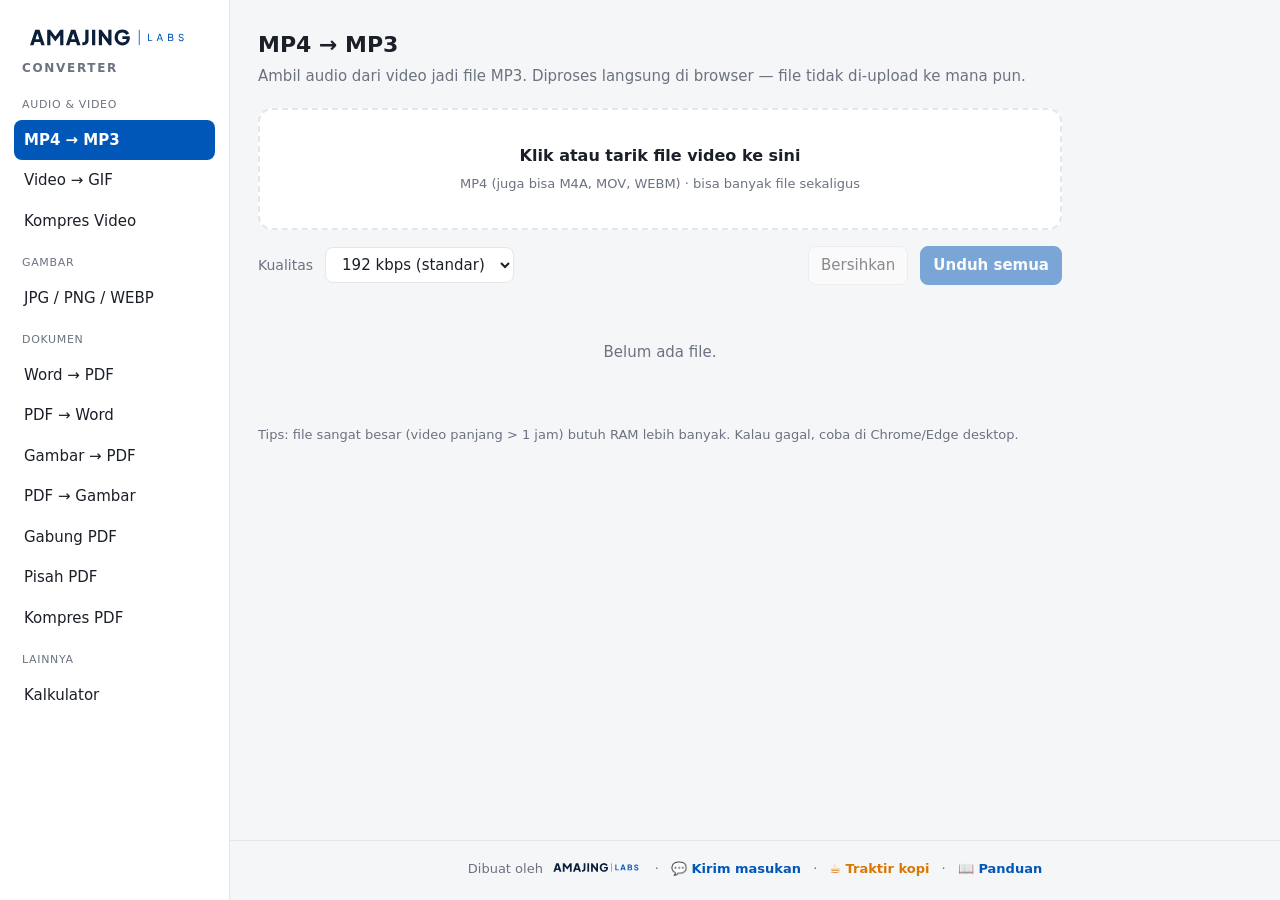
==== commit 51c1acd1: "Tambah panduan pemakaian (PDF) dan link di footer Co-Authored-By: Claude Opus 5.5 <noreply@anthropic" ====
--- a/index.html
+++ b/index.html
@@ -168,6 +168,8 @@
         <span class="dot">·</span>
         <button type="button" class="install-btn" id="installBtn">📲 Instal aplikasi</button>
       </span>
+      <span class="dot">·</span>
+      <a href="panduan/Panduan-Amajing-Converter.pdf" target="_blank" rel="noopener">📖 Panduan</a>
       <div class="install-help" id="installHelp" hidden></div>
     </footer>
   </div>
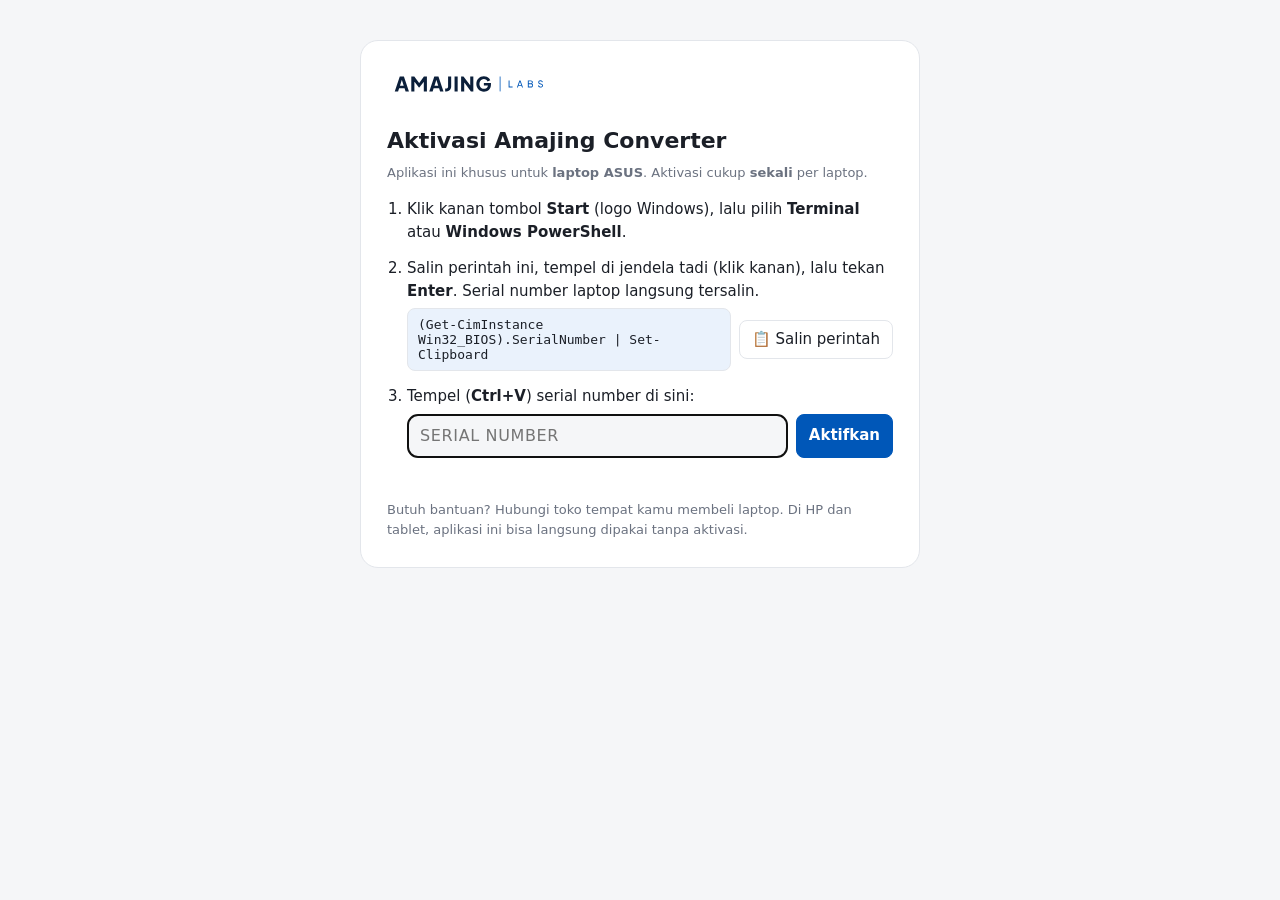
==== commit 1b01bc7a: "Aktivasi khusus laptop ASUS (serial number via Apps Script) + bagian Aktivasi di panduan Co-Authored" ====
--- a/index.html
+++ b/index.html
@@ -169,7 +169,7 @@
         <button type="button" class="install-btn" id="installBtn">📲 Instal aplikasi</button>
       </span>
       <span class="dot">·</span>
-      <a href="panduan/Panduan-Amajing-Converter.pdf" target="_blank" rel="noopener">📖 Panduan</a>
+      <a href="panduan/" target="_blank" rel="noopener">📖 Panduan</a>
       <div class="install-help" id="installHelp" hidden></div>
     </footer>
   </div>
@@ -2869,6 +2869,167 @@
   });
 })();
 
+/* ============================================================
+   Aktivasi: di laptop/PC aplikasi hanya terbuka untuk serial number ASUS yang terdaftar.
+   HP & tablet tidak perlu aktivasi. Server = Apps Script di Google Sheet "Serial ASUS".
+   ============================================================ */
+const AKTIVASI_URL = 'https://script.google.com/macros/s/AKfycbwopSQpbrrllhq9ALaNuYINgH5hrORbVTN8HfH5QiuiUINtZn3cvKTTlRjMIxnq4dOh/exec'; // URL Aplikasi Web Apps Script (berakhiran /exec). Kosong = aktivasi dimatikan.
+const APP_VERSION = '2026.11.26';
+
+(function aktivasi(){
+  if (!AKTIVASI_URL) return;
+  const ua = navigator.userAgent;
+  const isIOS = /iPhone|iPad|iPod/.test(ua) || (/Macintosh/.test(ua) && navigator.maxTouchPoints > 1);
+  const mobile = isIOS || /Android|Mobi/i.test(ua) || (navigator.userAgentData && navigator.userAgentData.mobile);
+  if (mobile) return;
+
+  const KEY = 'amajing_aktivasi_v1', DKEY = 'amajing_perangkat_v1';
+  const HOUR = 3600e3, RECHECK_OK = 7 * 24 * HOUR;
+  const load = () => { try { return JSON.parse(localStorage.getItem(KEY) || 'null'); } catch(e){ return null; } };
+  const save = s => { try { localStorage.setItem(KEY, JSON.stringify(s)); } catch(e){} };
+  let device = null;
+  try { device = localStorage.getItem(DKEY); } catch(e){}
+  if (!device){
+    device = (crypto.randomUUID ? crypto.randomUUID() : Date.now().toString(36) + '-' + Math.random().toString(36).slice(2, 12));
+    try { localStorage.setItem(DKEY, device); } catch(e){}
+  }
+
+  const css = document.createElement('style');
+  css.textContent = `
+    .gate{position:fixed;inset:0;z-index:50;background:var(--bg);overflow:auto;display:flex;align-items:flex-start;justify-content:center;padding:40px 16px}
+    .gate-box{width:100%;max-width:560px;background:var(--panel);border:1px solid var(--line);border-radius:18px;padding:28px 26px}
+    .gate-box .logo{height:30px;margin-bottom:18px}
+    .gate-box h2{margin:0 0 6px;font-size:22px}
+    .gate-box ol{padding-left:20px;margin:16px 0}
+    .gate-box li{margin:0 0 14px}
+    .gate-cmd{display:flex;gap:8px;align-items:center;margin-top:6px;flex-wrap:wrap}
+    .gate-cmd code{flex:1 1 260px;min-width:0;overflow-wrap:anywhere;font:13px Consolas,monospace;background:var(--soft);border:1px solid var(--line);border-radius:8px;padding:8px 10px}
+    .gate-in{display:flex;gap:8px;margin-top:6px}
+    .gate-in input{flex:1;min-width:0;font:inherit;font-size:16px;letter-spacing:.04em;text-transform:uppercase;padding:9px 12px;border-radius:10px;border:1px solid var(--line);background:var(--bg);color:var(--ink)}
+    .gate-msg{min-height:1.5em;margin:4px 0 0;font-weight:600}
+    .gate-msg.err{color:var(--err)} .gate-msg.ok{color:var(--ok)}
+    .gate-note{color:var(--muted);font-size:13px;margin:14px 0 0}
+    .gate-bar{background:#fff6e5;color:#7a4a00;border-bottom:1px solid #f0d49b;padding:8px 16px;font-size:14px}
+    @media (prefers-color-scheme: dark){ .gate-bar{background:#3a2a0d;color:#ffd58a;border-color:#5c4316} .gate-box .logo-dark{display:inline !important} }`;
+  document.head.appendChild(css);
+
+  let gate = null, bar = null, timer = null;
+
+  function showGate(message){
+    if (bar){ bar.remove(); bar = null; }
+    if (!gate){
+      gate = document.createElement('div');
+      gate.className = 'gate';
+      gate.innerHTML = `
+        <div class="gate-box" role="dialog" aria-labelledby="gTitle">
+          <img class="logo logo-light" src="brand/logo.svg" alt="Amajing Labs"><img class="logo logo-dark" src="brand/logo-gelap.svg" alt="Amajing Labs">
+          <h2 id="gTitle">Aktivasi Amajing Converter</h2>
+          <p class="meta" style="margin:0">Aplikasi ini khusus untuk <b>laptop ASUS</b>. Aktivasi cukup <b>sekali</b> per laptop.</p>
+          <ol>
+            <li>Klik kanan tombol <b>Start</b> (logo Windows), lalu pilih <b>Terminal</b> atau <b>Windows PowerShell</b>.</li>
+            <li>Salin perintah ini, tempel di jendela tadi (klik kanan), lalu tekan <b>Enter</b>. Serial number laptop langsung tersalin.
+              <div class="gate-cmd"><code id="gCmd">(Get-CimInstance Win32_BIOS).SerialNumber | Set-Clipboard</code><button class="btn" id="gCopy" type="button">📋 Salin perintah</button></div></li>
+            <li>Tempel (<b>Ctrl+V</b>) serial number di sini:
+              <form class="gate-in" id="gForm"><input id="gSn" autocomplete="off" spellcheck="false" placeholder="Serial number" maxlength="40" aria-label="Serial number"><button class="btn primary" id="gGo">Aktifkan</button></form>
+              <p class="gate-msg" id="gMsg" aria-live="polite"></p></li>
+          </ol>
+          <p class="gate-note">Butuh bantuan? Hubungi toko tempat kamu membeli laptop. Di HP dan tablet, aplikasi ini bisa langsung dipakai tanpa aktivasi.</p>
+        </div>`;
+      document.body.appendChild(gate);
+      const msg = gate.querySelector('#gMsg'), input = gate.querySelector('#gSn'), go = gate.querySelector('#gGo');
+      gate.querySelector('#gCopy').onclick = async () => {
+        try { await navigator.clipboard.writeText(gate.querySelector('#gCmd').textContent); gate.querySelector('#gCopy').textContent = '✓ Tersalin'; }
+        catch(e){ getSelection().selectAllChildren(gate.querySelector('#gCmd')); }
+      };
+      gate.querySelector('#gForm').onsubmit = async e => {
+        e.preventDefault();
+        const sn = input.value.toUpperCase().replace(/[^A-Z0-9]/g, '');
+        if (sn.length < 5){ setMsg('Serial number belum diisi atau terlalu pendek.', 'err'); return; }
+        go.disabled = true; setMsg('Mengecek serial number…', '');
+        const r = await ask(sn);
+        go.disabled = false;
+        handle(sn, r, true);
+      };
+      function setMsg(t, cls){ msg.textContent = t; msg.className = 'gate-msg ' + cls; }
+      gate.setMsg = setMsg;
+      const prev = load(); if (prev && prev.sn) input.value = prev.sn;
+      setTimeout(() => input.focus(), 50);
+    }
+    if (message) gate.setMsg(message, 'err');
+  }
+
+  function hideGate(){ if (gate){ gate.remove(); gate = null; } }
+
+  function showBar(until){
+    if (!bar){ bar = document.createElement('div'); bar.className = 'gate-bar'; document.querySelector('.content').prepend(bar); }
+    const h = Math.max(1, Math.ceil((until - Date.now()) / HOUR));
+    bar.innerHTML = `⏳ Serial number laptop ini sedang diverifikasi. Aplikasi tetap bisa dipakai selama masa tunggu (<b>sisa ±${h} jam</b>). Pengecekan ulang otomatis setiap jam.`;
+  }
+
+  async function ask(sn){
+    const ctl = new AbortController(), t = setTimeout(() => ctl.abort(), 20000);
+    try {
+      const res = await fetch(AKTIVASI_URL, { method: 'POST', signal: ctl.signal,
+        body: JSON.stringify({ sn, device, version: APP_VERSION, ua: navigator.userAgent }) });
+      return await res.json();
+    } catch(e){ return { status: 'offline' }; }
+    finally { clearTimeout(t); }
+  }
+
+  // r.status: ok | pending | locked | limit | invalid | error | offline
+  function handle(sn, r, fromForm){
+    const s = load() || {};
+    if (r.status === 'ok'){
+      save({ sn, status: 'ok', checked: Date.now() });
+      if (fromForm && gate){ gate.setMsg('✓ Laptop ASUS terverifikasi. Selamat memakai!', 'ok'); setTimeout(hideGate, 1200); }
+      else hideGate();
+      if (bar){ bar.remove(); bar = null; }
+      schedule(RECHECK_OK);
+    } else if (r.status === 'pending'){
+      save({ sn, status: 'pending', until: r.until, checked: Date.now() });
+      hideGate(); showBar(r.until); schedule(HOUR);
+    } else if (r.status === 'offline'){
+      if (fromForm){ gate.setMsg('Tidak bisa terhubung ke server. Periksa internet, lalu coba lagi.', 'err'); return; }
+      // tidak ada internet: pakai status terakhir yang tersimpan
+      if (s.status === 'ok'){ schedule(HOUR); return; }
+      if (s.status === 'pending' && Date.now() < s.until){ showBar(s.until); schedule(HOUR); return; }
+      showGate(s.status === 'pending' ? 'Masa tunggu sudah habis. Sambungkan internet supaya serial bisa dicek ulang.' : '');
+    } else {
+      const text = {
+        locked: 'Serial number ini belum terdaftar sebagai laptop ASUS. Hubungi toko tempat kamu membeli laptop.',
+        limit: 'Serial number ini sudah dipakai di terlalu banyak perangkat.',
+        invalid: 'Format serial number tidak dikenali. Pastikan yang ditempel hasil dari perintah di langkah 2.',
+      }[r.status] || (r.message || 'Terjadi kesalahan di server. Coba lagi sebentar lagi.');
+      if (r.status === 'locked' || r.status === 'limit') save({ sn, status: r.status, checked: Date.now() });
+      showGate(text);
+      if (r.status === 'locked' && s.sn === sn) schedule(HOUR); // tetap dicek ulang: siapa tahu serial baru ditambahkan
+    }
+  }
+
+  function schedule(ms){
+    clearTimeout(timer);
+    timer = setTimeout(recheck, ms);
+  }
+  async function recheck(){
+    const s = load();
+    if (!s || !s.sn) return;
+    if (!navigator.onLine){ handle(s.sn, { status: 'offline' }, false); return; }
+    handle(s.sn, await ask(s.sn), false);
+  }
+  window.addEventListener('online', () => { const s = load(); if (s && s.status !== 'ok') recheck(); });
+
+  // saat aplikasi dibuka
+  const s = load();
+  if (!s || !s.sn) showGate('');
+  else if (s.status === 'ok'){
+    // sudah aktif: langsung pakai; sesekali lapor ke server (tercatat sebagai pengguna aktif)
+    if (Date.now() - (s.checked || 0) > RECHECK_OK) recheck(); else schedule(RECHECK_OK - (Date.now() - s.checked));
+  } else if (s.status === 'pending'){
+    if (Date.now() < s.until) showBar(s.until); else showGate('Masa tunggu sudah habis. Mengecek ulang serial number…');
+    recheck();
+  } else { showGate(''); recheck(); }
+})();
+
 openTool((location.hash || '').slice(1));
 </script>
 </body>
